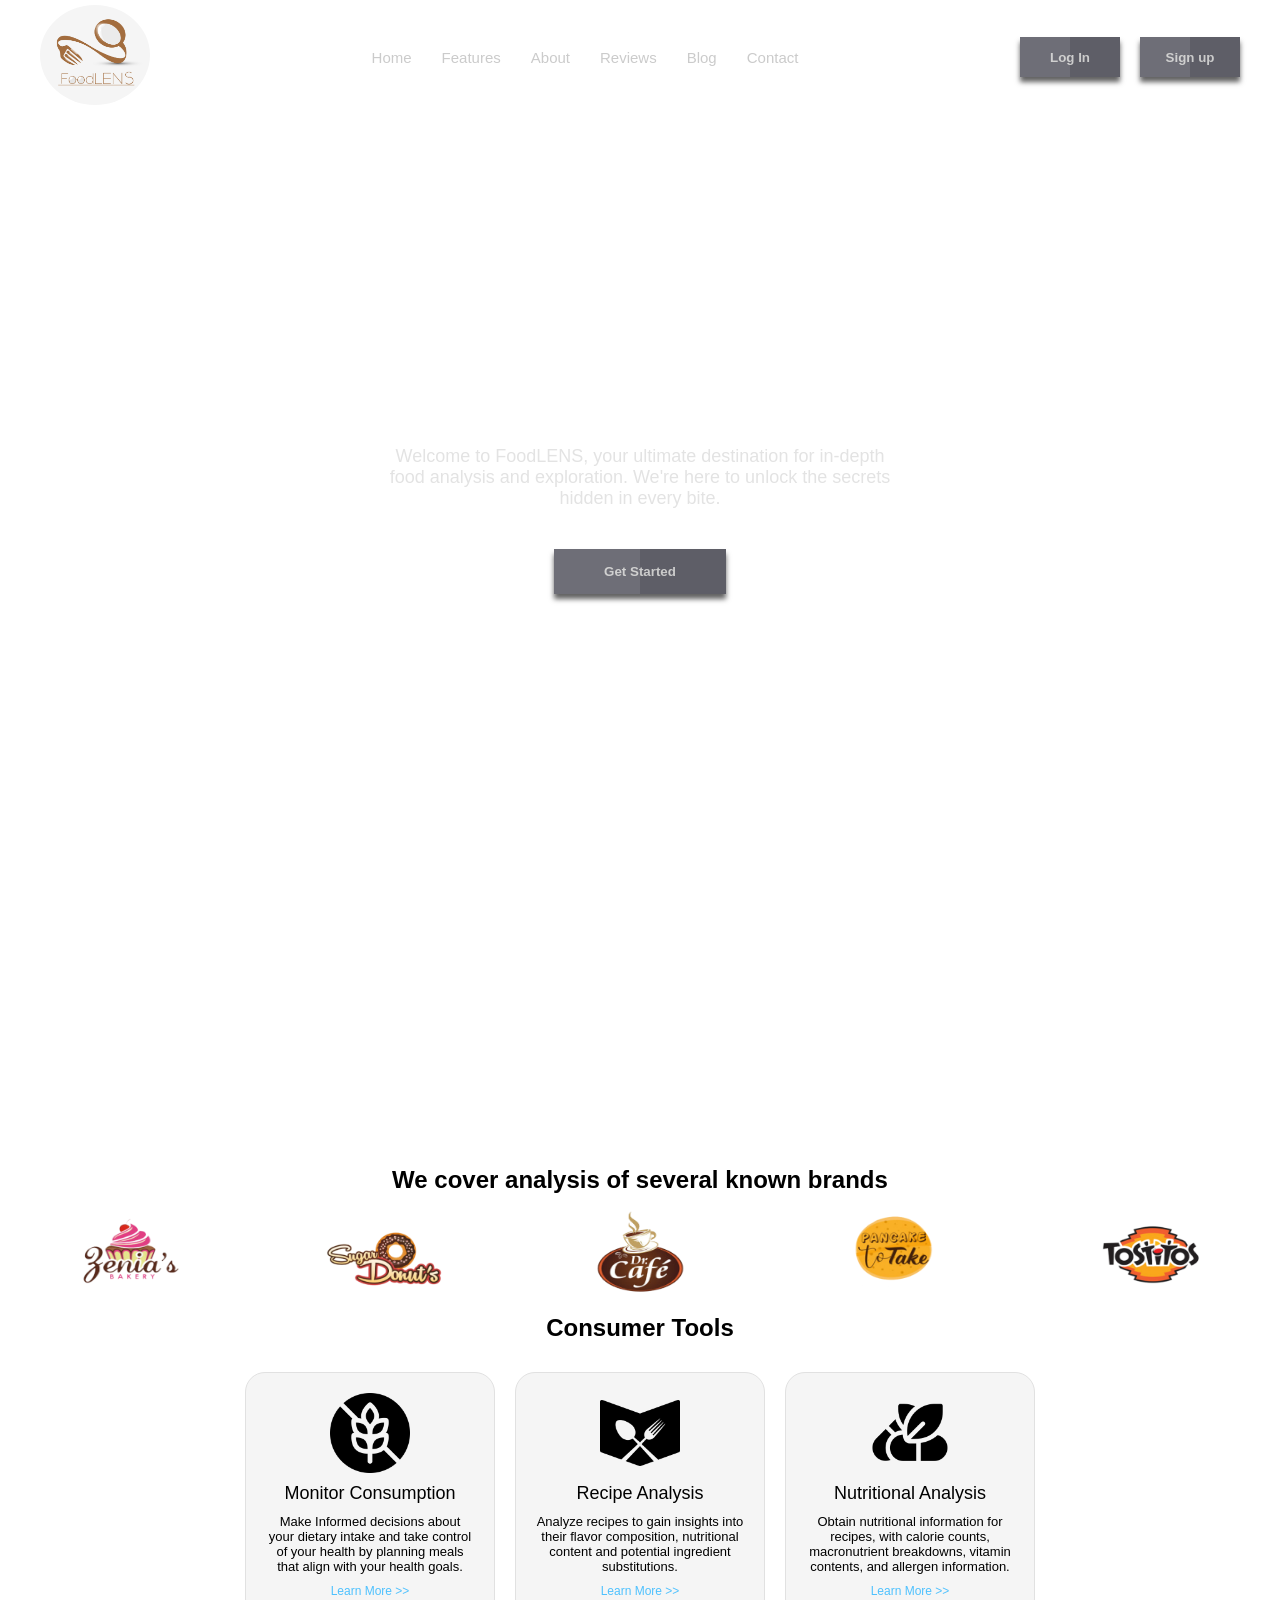
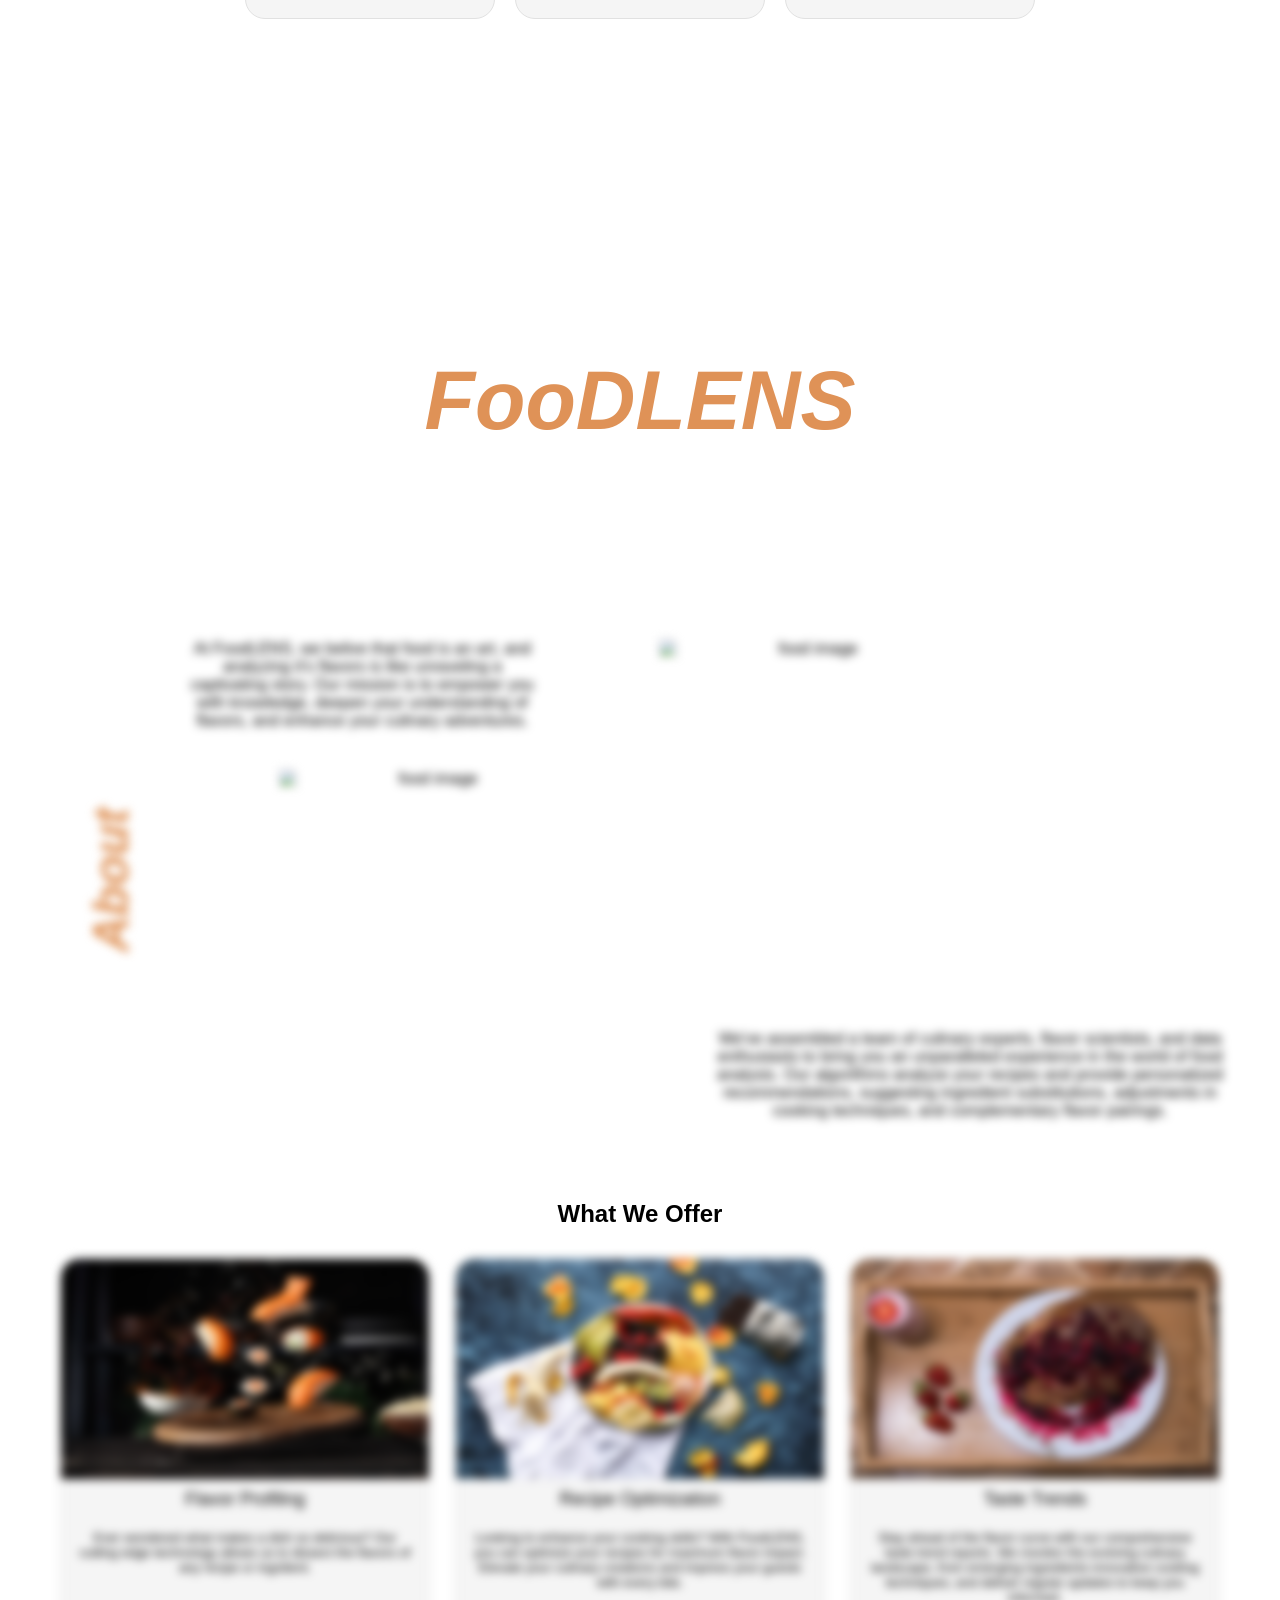
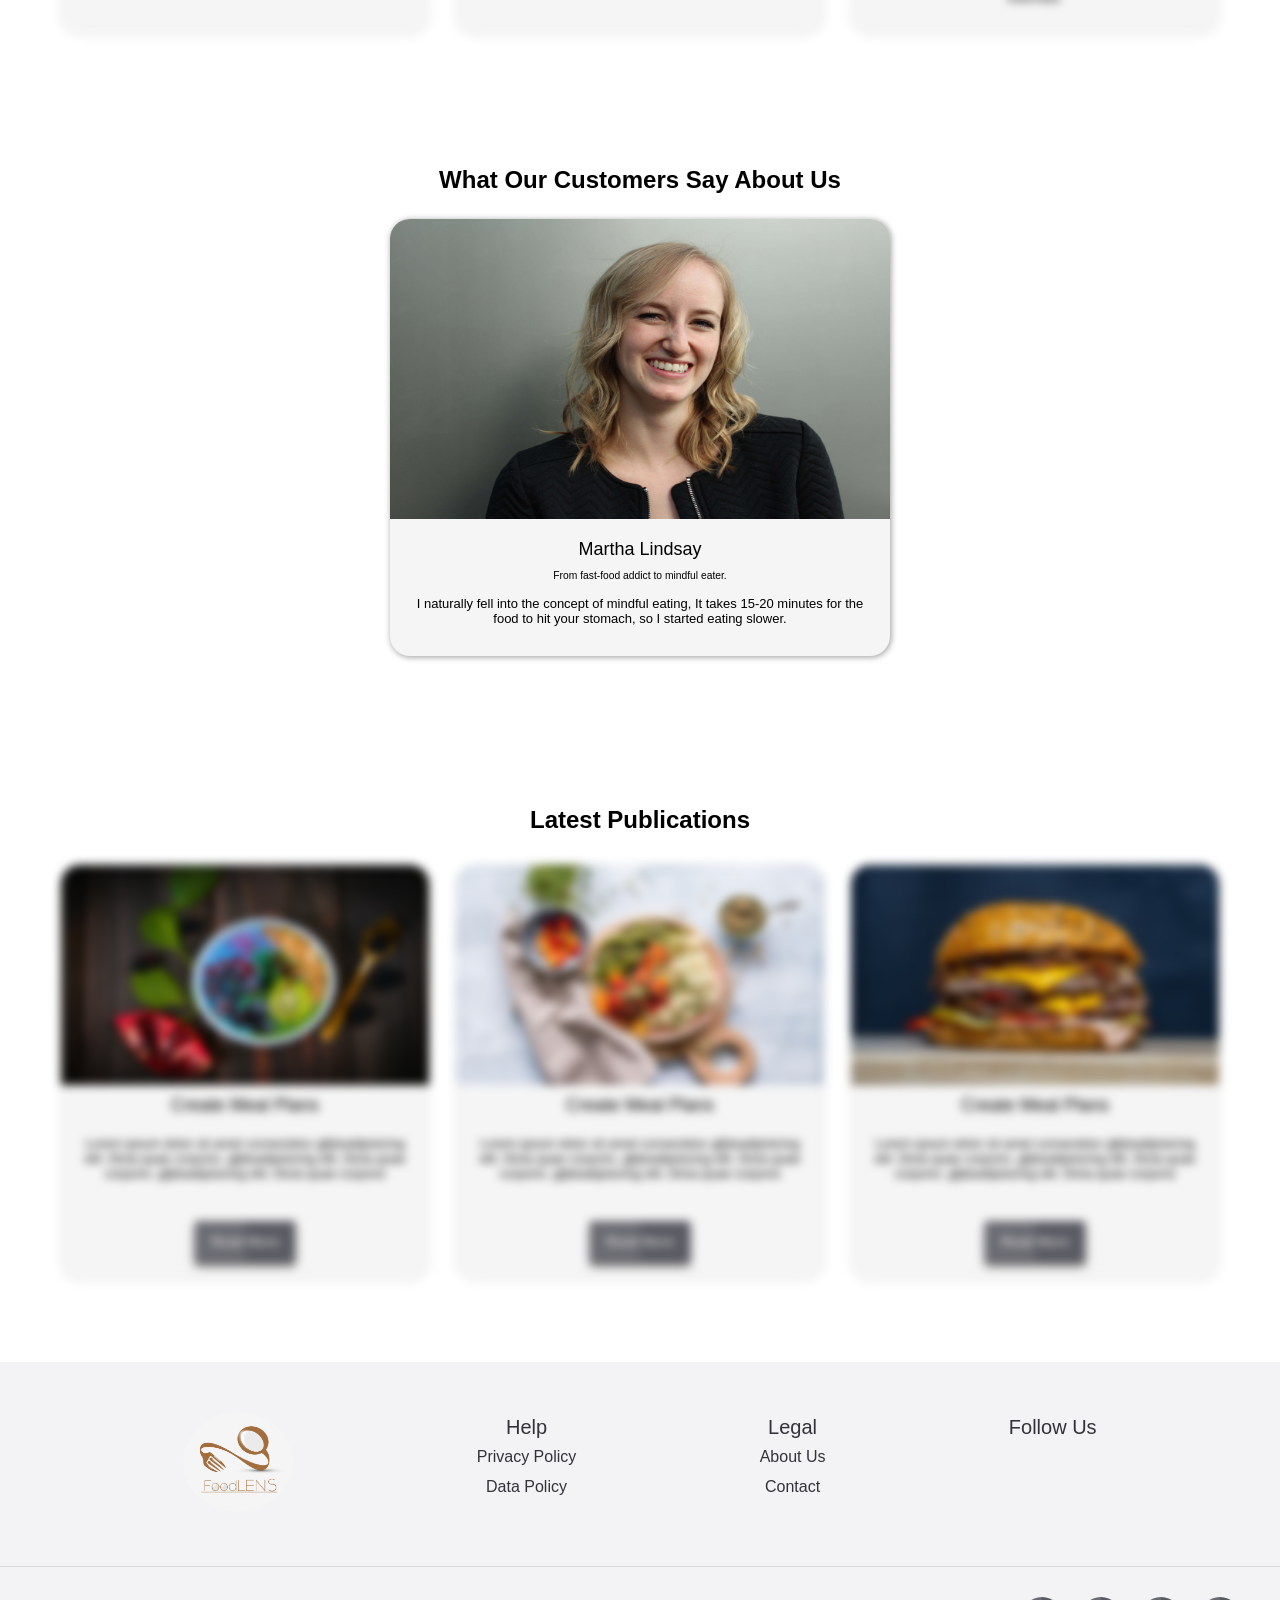
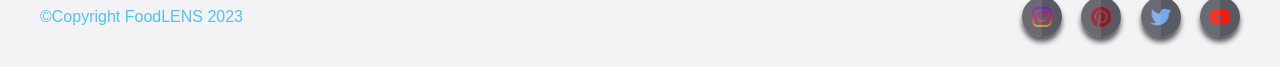
==== Desktop/Coding-[Frontend]/Projects/Websites/FoodLENS/index.html @ e2b7b2ca "added a few animations and redid the button design" ====
<!DOCTYPE html>
<html lang="en">
<head>
    <meta charset="UTF-8">
    <meta name="viewport" content="width=device-width, initial-scale=1.0">
    <!--
    ==================== stylesheet  ====================
        -->
    <link rel="stylesheet" href="css/style.css">
    <title>FoodLENS-Landing-page</title>
</head>
<body>
    <!--
    ==================== Header & Nav  ====================
        -->
    <header>
        <nav>
            <a href="#"><img class="header_logo" src="Images/logo/Logo.png" alt="Foodlens logo"></a>
            <ul>
                <li class="hide-for-mobile"><a href="#">Home</a></li>
                <li class="hide-for-mobile"><a href="#features">Features</a></li>
                <li class="hide-for-mobile"><a href="#about">About</a></li>
                <li class="hide-for-mobile"><a href="#reviews">Reviews</a></li>
                <li class="hide-for-mobile"><a href="#blog">Blog</a></li>
                <li class="hide-for-mobile"><a href="#contact">Contact</a></li>
            </ul>
            <div class="btns">
                <a class="hide-for-mobile" href="login.html"><button>Log In</button></a>
                <a class="hide-for-mobile" href="signup.html"><button>Sign up</button></a>
            </div>
            <!--
            ==================== Mobile menu Icon  ====================
              -->
            <div id="menu" href="" class="hide-for-desktop menu-icon">
                <span></span><span></span><span></span>
            </div>
            <!--
            ==================== Mobile menu Links  ====================
              -->
            <div class="mobile-menu hide-for-desktop">
                <ul class="lnk">
                    <li class="hide-for-desktop lnk"><a href="#">Home</a></li><!--
                --><li class="hide-for-desktop lnk"><a href="#features">Features</a></li> <!--
                --><li class="hide-for-desktop lnk"><a href="#about">About</a></li> <!--
                --><li class="hide-for-desktop lnk"><a href="#reviews">Reviews</a></li><!--
                --><li class="hide-for-desktop lnk"><a href="#blog">Blog</a></li><!--
                --><li class="hide-for-desktop lnk"><a href="#contact">Contact</a></li>
                </ul>
            </div>
        </nav>
    </header>
    <!--
    ==================== Intro Image & Text  ====================
      -->
    <section class="hero">
        <div class="screen">
            <h1>Discover, Analyze, <br>and Savor the world of Food!</h1>
            <p>Welcome to FoodLENS, your ultimate destination for in-depth<br>
                    food analysis and exploration. We're here to unlock the secrets <br>
                    hidden in every bite.
            </p>
            <a href="login.html"><button class="bttn">
                <span></span><span></span><span></span><span></span>
                Get Started</button></a>
        </div>
    </section>
    <!--
    ==================== Website Features  ====================
      -->
    <section id="features" class="trust">
        <h3>We cover analysis of several known brands</h3>
        <div class="group">
            <div class="brands">
                <div class="set1">
                    <img src="Images/brands/b1.png" alt="brand logo">
                    <img src="Images/brands/b2.png" alt="brand logo">
                    <img src="Images/brands/b3.png" alt="brand logo">
                    <img src="Images/brands/b4.png" alt="brand logo">
                    <img src="Images/brands/b5.png" alt="brand logo">
                </div>
                <div class="set2">
                    <img src="Images/brands/b1.png" alt="brand logo">
                    <img src="Images/brands/b2.png" alt="brand logo">
                    <img src="Images/brands/b3.png" alt="brand logo">
                    <img src="Images/brands/b4.png" alt="brand logo">
                    <img src="Images/brands/b5.png" alt="brand logo">
                </div>
            </div>
        </div>
        <div class="tools">
            <h3 class="c.tool">Consumer Tools</h3>
            <div class="cards">
                <div class="card">
                    <img src="Images/logo/gluten-free.png" alt="icon">
                    <h5>Monitor Consumption</h5>
                    <p>Make Informed decisions about your dietary intake and take control of your health
                        by planning meals that align with your health goals.
                    </p>
                    <a href="login.html">Learn More >></a>
                </div>
                <div class="card">
                    <img src="Images/logo/restaurant-menu.png" alt="icon">
                    <h5>Recipe Analysis</h5>
                    <p>Analyze recipes to gain insights into their flavor composition, nutritional content
                        and potential ingredient substitutions.
                    </p>
                    <a href="login.html">Learn More >></a>
                </div>
                <div class="card">
                    <img src="Images/logo/supplement.png" alt="icon">
                    <h5>Nutritional Analysis</h5>
                    <p>Obtain nutritional information for recipes, with calorie counts, macronutrient
                        breakdowns, vitamin contents, and allergen information.
                    </p>
                    <a href="login.html">Learn More >></a>
                </div>
            </div>
        </div>
    </section>
    <!--
    ==================== About Website  ====================
      -->
    <section id="about" class="main">
        <div class="topH2">
            <h2>
                <span>F</span><!--
            --><span>o</span><!--
            --><span>o</span><!--
            --><span>D</span><!--
            --><span>L</span><!--
            --><span>E</span><!--
            --><span>N</span><!--
            --><span>S</span>
            </h2>
        </div>
        <div class="about">
            <h2 class="hidden to_left">About</h2>
            <div class="first-box">
                <p class=" hidden to_left" >At FoodLENS, we belive that food is an art,
                    and analyzing it's flavors is like unraveling a captivating story. Our mission
                    is to empower you with knowledge, deepen your understanding of flavors,
                    and enhance your culinary adventures.
                </p>
                <img class="hidden to_left" src="images/backgrounds/about-1.jpg" alt="food image">
            </div>
            <div class="second-box">
                <img class=" hidden to_right" src="images/backgrounds/about-2.jpg" alt="food image">
                <p class=" hidden to_right">We've assembled a team of culinary experts,
                    flavor scientists, and data enthusiasts to bring you an unparalleled
                    experience in the world of food analysis. Our algorithms analyze your
                    recipes and provide personalized recommendations, suggesting ingredient
                    substitutions, adjustments in cooking techniques, and complementary
                    flavor pairings.
                </p>
            </div>
        </div>
        <div class="new-section">
            <h3>What We Offer</h3>
            <div class="about-cards">
                <div class="about-card hidden a to_left">
                    <img src="Images/backgrounds/flavor-bg.jpg" alt="food image">
                    <h5>Flavor Profiling</h5>
                    <p>Ever wondered what makes a dish so delicious? Our cutting edge
                        technology allows us to dissect the flavors of any recipe or ingrdient.
                    </p>
                </div>
                <div class="about-card hidden">
                    <img src="Images/backgrounds/recipe-bg.jpg" alt="food image">
                    <h5>Recipe Optimization</h5>
                    <p>Looking to enhance your cooking skills? With FoodLENS, you can
                        optimize your recipes for maximum flavor impact. Elevate your culinary
                        creations and impress your guests with every bite.
                    </p>
                </div>
                <div class="about-card hidden c to_right">
                    <img src="Images/backgrounds/taste-bg.jpg" alt="food image">
                    <h5>Taste Trends</h5>
                    <p>Stay ahead of the flavor curve with our comprehensive taste trend
                        reports. We monitor the evolving culinary landscape, from emerging
                        ingredients innovative cooking techniques, and deliver regular updates
                        to keep you informed.
                    </p>
                </div>
            </div>
        </div>
    </section>
    <!--
    ==================== Customer Reviews  ====================
      -->
    <section id="reviews" class="review-cards">
        <h3>What Our Customers Say About Us</h3>
        <div class="review-card">
            <img class="img" src="Images/profiles/prof-1.jpg" alt="customer image">
            <h6 class="head">Martha Lindsay</h6>
            <p class="head-info">From fast-food addict to mindful eater.</p>
            <p class="info">I naturally fell into the concept of mindful eating,
                It takes 15-20 minutes for the food to hit your stomach, so
                I started eating slower.
            </p>
        </div>
    </section>
    <!--
    ==================== Publications  ====================
      -->
    <section id="blog">
        <div class="new-section">
            <h3>Latest Publications</h3>
            <div class="about-cards hidden">
                <div class="about-card">
                    <img src="Images/backgrounds/blog1.jpg" alt="blog image">
                    <h5>Create Meal Plans</h5>
                    <p>Lorem ipsum dolor sit amet consectetur
                         gfjdsadipisicing elit. Dicta quae corporis.
                         gfjdsadipisicing elit. Dicta quae corporis.
                         gfjdsadipisicing elit. Dicta quae corporis
                    </p>
                    <a href="#"class="btn"><button>Read More</button></a>
                </div>
                <div class="about-card">
                    <img src="Images/backgrounds/blog2.jpg" alt="blog image">
                    <h5>Create Meal Plans</h5>
                    <p>Lorem ipsum dolor sit amet consectetur
                        gfjdsadipisicing elit. Dicta quae corporis.
                        gfjdsadipisicing elit. Dicta quae corporis.
                        gfjdsadipisicing elit. Dicta quae corporis
                    </p>
                    <a href="#" class="btn"><button>Read More</button></a>
                </div>
                <div class="about-card">
                    <img src="Images/backgrounds/blog3.jpg" alt="blog image">
                    <h5>Create Meal Plans</h5>
                    <p>Lorem ipsum dolor sit amet consectetur
                        gfjdsadipisicing elit. Dicta quae corporis.
                        gfjdsadipisicing elit. Dicta quae corporis.
                        gfjdsadipisicing elit. Dicta quae corporis
                    </p>
                    <a href="#"class="btn"><button>Read More</button></a>
                </div>
            </div>
        </div>
    </section>
    <!--
    ==================== Footer & Contact  ====================
      -->
    <footer id="contact">
        <div class="first-sect">
            <a href="#"><img class="footer_logo" src="Images/logo/Logo.png" alt="Foodlens logo"></a>
            <ul class="footer">
                <li><a href="#">Help</a></li>
                <li><a href="#">Privacy Policy</a></li>
                <li><a href="#">Data Policy</a></li>
            </ul>
            <ul class="footer">
                <li><a href="#">Legal</a></li>
                <li><a href="#">About Us</a></li>
                <li><a href="#">Contact</a></li>
            </ul>
            <ul class="footer">
                <li><a href="#">Follow Us</a></li>
            </ul>
        </div>
        <div class="copy_right">
            &copy;Copyright FoodLENS 2023
            <div class="links">
                <a href="#"><button id="socials"><img src="Images/logo/instagram.png" alt="instagram"></button></a>
                <a href="#"><button id="socials"><img src="Images/logo/pinterest.png" alt="pinterest"></button></a>
                <a href="#"><button id="socials"><img src="Images/logo/twitter.png" alt="twitter"></button></a>
                <a href="#"><button id="socials"><img src="Images/logo/youtube.png" alt="youtube"></button></a>
            </div>
        </div>
    </footer>
    <!--
    ==================== JavaScript File  ====================
      -->
    <script src="app/js/web-features.js"></script>
</body>
</html>
---- Desktop/Coding-[Frontend]/Projects/Websites/FoodLENS/css/style.css ----
/*=========================================
General Styles
=========================================*/
/*=========================================
General Styles
=========================================*/
/*=====================================
Mobile hide setup
=====================================*/
@media (max-width: 950px) {
  .hide-for-mobile {
    display: none;
  }
}

/*=====================================
Desktop hide setup
=====================================*/
@media (min-width: 951px) {
  .hide-for-desktop {
    display: none;
  }
}

/*=====================================
Flex setup
=====================================*/
/*=====================================
Width-height setup
=====================================*/
/*=====================================
Background Position setup
=====================================*/
* {
  font-family: "Gill Sans", sans-serif;
  scroll-behavior: smooth;
  box-sizing: border-box;
  text-decoration: none;
  text-align: center;
  list-style: none;
  padding: 0;
  margin: 0;
  border: 0;
}

/*=========================================
Color Definitions
=========================================*/
:root {
  --cta: rgb(223 146 87);
  --text: rgb(50 50 56);
  --white: rgb(255 255 255);
  --background-light-gray: rgb(243, 243, 245);
  --text-color-dark: rgb(13, 13, 37);
  --accent: rgb(78 193 254);
}

body {
  background: var(--white);
  overflow-x: hidden;
  position: relative;
}

/*=========================================
Button Styles
=========================================*/
button, .dash-hero .right .profile-submit, header .profile, .form .login-btn {
  display: inline-flex;
  align-items: center;
  justify-content: center;
  position: relative;
  color: rgb(203, 203, 203);
  font-weight: 700;
  min-width: 100px;
  min-height: 40px;
  cursor: pointer;
  background: rgba(8, 8, 22, 0.65);
  overflow: hidden;
  box-shadow: 0 5px 5px rgba(0, 0, 0, 0.62);
}
button::before, .dash-hero .right .profile-submit::before, header .profile::before, .form .login-btn::before {
  content: "";
  position: absolute;
  top: 0;
  left: 0;
  width: 50%;
  height: 100%;
  background: rgba(255, 255, 255, 0.1);
}
button::after, .dash-hero .right .profile-submit::after, header .profile::after, .form .login-btn::after {
  content: "";
  position: absolute;
  top: 0;
  left: -100%;
  width: 100%;
  height: 100%;
  background: linear-gradient(90deg, transparent, rgba(255, 255, 255, 0.4), transparent);
  transition: 0.5s;
}
button:hover::after, .dash-hero .right .profile-submit:hover::after, header .profile:hover::after, .form .login-btn:hover::after {
  left: 100%;
}
button span, .dash-hero .right .profile-submit span, header .profile span, .form .login-btn span {
  position: absolute;
  display: block;
  transition: 0.5s;
}
button span:nth-child(1), .dash-hero .right .profile-submit span:nth-child(1), header .profile span:nth-child(1), .form .login-btn span:nth-child(1) {
  top: 0;
  left: 0;
  width: 0;
  height: 1px;
  background: #fff;
}
button span:nth-child(2), .dash-hero .right .profile-submit span:nth-child(2), header .profile span:nth-child(2), .form .login-btn span:nth-child(2) {
  top: 0;
  left: 0;
  width: 1px;
  height: 0;
  background: #fff;
}
button span:nth-child(3), .dash-hero .right .profile-submit span:nth-child(3), header .profile span:nth-child(3), .form .login-btn span:nth-child(3) {
  bottom: 0;
  right: 0;
  width: 0;
  height: 1px;
  background: #fff;
}
button span:nth-child(4), .dash-hero .right .profile-submit span:nth-child(4), header .profile span:nth-child(4), .form .login-btn span:nth-child(4) {
  bottom: 0;
  right: 0;
  width: 1px;
  height: 0;
  background: #fff;
}
button:hover span:nth-child(1), .dash-hero .right .profile-submit:hover span:nth-child(1), header .profile:hover span:nth-child(1), .form .login-btn:hover span:nth-child(1) {
  width: 100%;
  transform: translateX(100%);
}
button:hover span:nth-child(2), .dash-hero .right .profile-submit:hover span:nth-child(2), header .profile:hover span:nth-child(2), .form .login-btn:hover span:nth-child(2) {
  height: 100%;
  transform: translateY(100%);
}
button:hover span:nth-child(3), .dash-hero .right .profile-submit:hover span:nth-child(3), header .profile:hover span:nth-child(3), .form .login-btn:hover span:nth-child(3) {
  width: 100%;
  transform: translateX(-100%);
}
button:hover span:nth-child(4), .dash-hero .right .profile-submit:hover span:nth-child(4), header .profile:hover span:nth-child(4), .form .login-btn:hover span:nth-child(4) {
  height: 100%;
  transform: translateY(-100%);
}
button:hover, .dash-hero .right .profile-submit:hover, header .profile:hover, .form .login-btn:hover {
  transform: scale(0.97);
  color: var(--cta);
}

/*=========================================
Mobile menu Styles
=========================================*/
.menu-icon {
  cursor: pointer;
}
.menu-icon span {
  width: 26px;
  height: 2px;
  background: var(--text-color-dark);
  transition: transform 0.4s;
  display: block;
}
.menu-icon span:not(:last-child) {
  margin-bottom: 5px;
}

/*=========================================
Menu Open Action
=========================================*/
.menu-open span:first-child {
  transform: translateY(6px) rotate(45deg);
  background-color: var(--cta);
  transform-origin: 45%;
}
.menu-open span:nth-child(2) {
  opacity: 0;
}
.menu-open span:last-child {
  transform: translateY(-6px) rotate(-45deg);
  background-color: var(--cta);
  transform-origin: 45%;
}

/*=========================================
Menu Links Action
=========================================*/
.nav-open.mobile-menu {
  transform: translateX(0);
}

/*=========================================
Mobile menu Styles
=========================================*/
.mobile-menu {
  width: 50%;
  height: 100%;
  background: rgba(0, 0, 0, 0.39);
  transform: translateX(500px);
  border-radius: 5px 0 0 5px;
  text-align: center;
  font-size: 22px;
  position: fixed;
  transition: 1s;
  z-index: 20;
  right: 0;
  top: 0;
}
.mobile-menu ul {
  display: flex;
  justify-content: center;
  width: 100%;
  height: 100%;
  flex-direction: column;
}
.mobile-menu ul li {
  padding: 20px 0;
  transition: 0.3s;
}
.mobile-menu ul li a {
  color: var(--white);
  transition: 0.3s;
}
.mobile-menu ul li:hover {
  background: rgba(0, 0, 0, 0.36);
  border-radius: 0 20px 20px 0;
}
.mobile-menu ul li:hover a {
  color: var(--cta);
}

footer .copy_right button, footer .copy_right .dash-hero .right .profile-submit, .dash-hero .right footer .copy_right .profile-submit, footer .copy_right header .profile, header footer .copy_right .profile, footer .copy_right .form .login-btn, .form footer .copy_right .login-btn {
  border-radius: 50%;
}

/*=====================================
Mobile hide setup
=====================================*/
@media (max-width: 950px) {
  .hide-for-mobile {
    display: none;
  }
}

/*=====================================
Desktop hide setup
=====================================*/
@media (min-width: 951px) {
  .hide-for-desktop {
    display: none;
  }
}

/*=====================================
Flex setup
=====================================*/
/*=====================================
Width-height setup
=====================================*/
/*=====================================
Background Position setup
=====================================*/
/*=====================================
About section header Animation
=====================================*/
@keyframes dance {
  0% {
    color: white;
    transform: translateY(0);
    margin-left: 0;
  }
  25% {
    color: var(--cta);
    transform: translateY(-15px);
    margin-left: 10px;
    text-shadow: 0 15px 5px rgb(0, 0, 0);
  }
  100% {
    color: white;
    transform: translateY(0);
  }
}
/*=====================================
Brands Carousel Animation
=====================================*/
@keyframes carousel {
  from {
    left: 0;
  }
  to {
    left: -100%;
  }
}
/*=========================================
Hero Image Slideshow Animation
=========================================*/
@keyframes slideshow {
  0% {
    background-image: url("/Images/backgrounds/hero-bg.jpg");
  }
  20% {
    background-image: url("/Images/backgrounds/hero-bg.jpg");
  }
  25% {
    background-image: url("/Images/backgrounds/hero-bg2.jpg");
  }
  45% {
    background-image: url("/Images/backgrounds/hero-bg2.jpg");
  }
  50% {
    background-image: url("/Images/backgrounds/hero-bg3.jpg");
  }
  70% {
    background-image: url("/Images/backgrounds/hero-bg3.jpg");
  }
  75% {
    background-image: url("/Images/backgrounds/hero-bg4.jpg");
  }
  95% {
    background-image: url("/Images/backgrounds/hero-bg4.jpg");
  }
  100% {
    background-image: url("/Images/backgrounds/hero-bg.jpg");
  }
}
@keyframes slideshow2 {
  0% {
    background-image: url("/Images/backgrounds/bgA.jpg");
  }
  5% {
    background-image: url("/Images/backgrounds/bgB.jpg");
  }
  20% {
    background-image: url("/Images/backgrounds/bgB.jpg");
  }
  25% {
    background-image: url("/Images/backgrounds/bgC.jpg");
  }
  40% {
    background-image: url("/Images/backgrounds/bgC.jpg");
  }
  45% {
    background-image: url("/Images/backgrounds/bgD.jpg");
  }
  60% {
    background-image: url("/Images/backgrounds/bgD.jpg");
  }
  65% {
    background-image: url("/Images/backgrounds/bgE.jpg");
  }
  80% {
    background-image: url("/Images/backgrounds/bgE.jpg");
  }
  85% {
    background-image: url("/Images/backgrounds/bgA.jpg");
  }
  100% {
    background-image: url("/Images/backgrounds/bgA.jpg");
  }
}
@keyframes animateScreen {
  100% {
    filter: hue-rotate(360deg);
  }
}
/*=========================================
Slide-in Animation Styles
=========================================*/
.hidden {
  transition: all 1s;
  filter: blur(5px);
  opacity: 0;
}

.to_left {
  transform: translateX(-100%);
}

.to_right {
  transform: translateX(100%);
}

.appear {
  transform: translateX(0);
  filter: blur(0);
  opacity: 1;
}

/*=========================================
Global Styles
=========================================*/
header {
  background: url("/Images/backgrounds/header-bg.png");
  background-size: cover;
  background-position: center;
  background-repeat: no-repeat;
  box-shadow: 1px 1px 6px rgb(153, 153, 153);
  width: 100vw;
  height: auto;
  position: fixed;
  z-index: 5;
}
header nav {
  display: flex;
  align-items: center;
  justify-content: space-between;
  width: 100%;
  height: 12.7vh;
  padding: 1.25rem 2.5rem;
}
header nav .header_logo {
  width: 110px;
  height: 100px;
  border-radius: 50%;
}
header nav ul {
  display: flex;
}
header nav ul li:not(:last-child) {
  margin-right: 30px;
}
header nav ul li {
  position: relative;
}
header nav ul li a {
  display: flex;
  justify-content: center;
  color: rgb(203, 203, 203);
  font-size: 15px;
  transition: 0.3s;
}
header nav ul li a::before {
  content: "";
  width: 6px;
  height: 6px;
  background: var(--cta);
  transition: opacity 0.3s;
  border-radius: 50%;
  position: absolute;
  display: block;
  bottom: -80%;
  opacity: 0;
}
header nav ul li a:hover::before {
  opacity: 1;
}
header nav ul li a:hover {
  color: var(--cta);
}
header nav .btns {
  display: flex;
  gap: 20px;
}

/*
=========================================
Mobile and Tab setup
=========================================
*/
@media (max-width: 950px) {
  header {
    width: 100vw;
    height: auto;
  }
  header nav {
    width: 100%;
    height: 10vh;
    padding: 10px 20px;
  }
  header nav .header_logo {
    width: 60px;
    height: 60px;
    margin-top: 10px;
  }
}
/*=========================================
Hero Setup
=========================================*/
.screen {
  display: flex;
  justify-content: center;
  flex-direction: column;
  position: relative;
  height: 100vh;
}
.screen::before {
  content: "";
  position: absolute;
  top: 0;
  left: 0;
  right: 0;
  bottom: 0;
  filter: brightness(0.7);
  animation: slideshow 30s ease-in forwards infinite;
  background-size: cover;
  background-position: center;
  background-repeat: no-repeat;
}
.screen h1 {
  padding-bottom: 20px;
  color: var(--white);
  position: relative;
  font-size: 52px;
}
.screen p {
  color: rgb(227, 227, 227);
  padding-bottom: 40px;
  position: relative;
  font-size: 18px;
}
.screen .bttn {
  padding: 15px 50px;
}

/*
=========================================
Mobile and Tab setup
=========================================
*/
@media (max-width: 550px) {
  .hero .screen h1 {
    font-size: 24px;
    margin: 0 10px;
  }
  .hero .screen p {
    font-size: 14px;
    margin: 0 10px;
  }
  .hero .screen .bttn {
    padding: 7px 40px;
  }
}
/*==========================================
Footer Setup
==========================================*/
footer {
  background-color: var(--background-light-gray);
  position: relative;
}
footer .first-sect {
  display: flex;
  justify-content: space-evenly;
  border-bottom: 0.1px solid rgb(219, 219, 219);
  padding: 50px 0;
}
footer .first-sect .footer_logo {
  width: 110px;
  height: 100px;
  border-radius: 50%;
}
footer .first-sect .footer li:nth-child(1) {
  font-size: 20px;
}
footer .first-sect .footer li a {
  line-height: 30px;
  color: var(--text);
  transition: 0.4s;
}
footer .first-sect .footer li a:hover {
  color: var(--cta);
}
footer .copy_right {
  display: flex;
  align-items: center;
  justify-content: space-between;
  padding: 30px 40px;
  color: var(--accent);
}
footer .copy_right .links a:not(:last-child) {
  padding: 0 15px 0 0;
}
footer .copy_right .links #socials {
  min-width: 40px;
}
footer .copy_right .links img {
  width: 20px;
  height: 20px;
  transition: 0.2s;
}
footer .copy_right .links img:hover {
  transform: scale(0.9);
  opacity: 0.6;
}

/*
=========================================
Mobile and Tab setup
=========================================
*/
@media (max-width: 950px) {
  footer .first-sect {
    display: block;
  }
  footer .copy_right {
    display: block;
  }
  footer .copy_right .links {
    margin-top: 30px;
  }
}
/*=========================================
Landing page Styles
=========================================*/
/*=========================================
Brands Setup
=========================================*/
.trust {
  background: url("/Images/backgrounds/features-bg.png");
  background-size: contain;
  background-position: center;
  background-repeat: repeat;
  display: flex;
  align-items: center;
  justify-content: center;
  width: 100%;
  height: 100vh;
  padding: 15vh 0 20px;
  flex-direction: column;
  overflow-x: hidden;
  gap: 10px;
}
.trust h3 {
  font-weight: 700;
  font-size: 24px;
}
.trust .group {
  width: 100%;
  height: 100px;
  position: relative;
}
.trust .brands {
  animation: carousel 20s linear infinite;
  position: absolute;
  transition: 0.3s;
  width: 200%;
  display: flex;
}
.trust .brands:hover {
  animation-play-state: paused;
}
.trust .brands .set1, .trust .brands .set2 {
  display: flex;
  align-items: center;
  justify-content: space-around;
  width: 50%;
}
.trust .brands img {
  width: 120px;
  height: 100px;
  transition: 0.3s;
}
.trust .brands img:hover {
  transform: scale(1.1);
}
.trust .tools h3 {
  padding-bottom: 30px;
}
.trust .tools .cards {
  padding-bottom: 30px;
  position: relative;
  display: flex;
  gap: 20px;
}
.trust .tools .cards .card {
  border: 1px solid rgb(225, 225, 225);
  display: flex;
  align-items: center;
  background: rgb(245, 245, 245);
  flex-direction: column;
  border-radius: 20px;
  position: relative;
  padding: 20px;
  transition: 0.3s;
  width: 250px;
  gap: 10px;
}
.trust .tools .cards .card:hover {
  box-shadow: 1px 4px 6px rgb(153, 153, 153);
  transform: scale(1.1);
}
.trust .tools .cards .card img {
  width: 80px;
  height: 80px;
}
.trust .tools .cards .card h5 {
  font-weight: 500;
  font-size: 18px;
}
.trust .tools .cards .card p {
  font-size: 13px;
}
.trust .tools .cards .card a {
  color: var(--accent);
  font-size: 12px;
  transition: 0.3s;
}
.trust .tools .cards .card a:hover {
  color: var(--cta);
}

/*=========================================
Mobile and Tab setup
=========================================*/
@media (max-width: 950px) {
  .trust {
    height: auto;
  }
  .trust .brands {
    width: 350%;
  }
  .trust .cards {
    flex-direction: column;
  }
}
/*=========================================
About Setup
=========================================*/
.main .topH2 {
  display: flex;
  align-items: center;
  justify-content: center;
  font-weight: 700;
  position: relative;
  font-style: italic;
  color: var(--cta);
  font-size: 55px;
  height: 400px;
}
.main .topH2 span {
  display: inline-block;
  animation: dance 2s infinite;
}
.main .topH2 span:nth-child(1) {
  animation-delay: 0.1s;
}
.main .topH2 span:nth-child(2) {
  animation-delay: 0.2s;
}
.main .topH2 span:nth-child(3) {
  animation-delay: 0.3s;
}
.main .topH2 span:nth-child(4) {
  animation-delay: 0.4s;
}
.main .topH2 span:nth-child(5) {
  animation-delay: 0.5s;
}
.main .topH2 span:nth-child(6) {
  animation-delay: 0.6s;
}
.main .topH2 span:nth-child(7) {
  animation-delay: 0.7s;
}
.main .topH2 span:nth-child(8) {
  animation-delay: 0.8s;
}
.main .topH2::before {
  content: "";
  position: absolute;
  top: 0;
  left: 0;
  right: 0;
  bottom: 0;
  filter: brightness(0.7);
  background-image: url("/images/backgrounds/about-bg.jpg");
  background-size: cover;
  background-position: center;
  background-repeat: no-repeat;
}
.main .about {
  background-image: url("/images/backgrounds/header-bg.png");
  background-size: contain;
  background-position: center;
  background-repeat: no-repeat;
  display: flex;
  align-items: center;
  padding: 40px 40px 80px;
  overflow-x: hidden;
}
.main .about h2 {
  transform: rotate(-90deg);
  font-weight: 700;
  font-style: italic;
  color: var(--cta);
  font-size: 50px;
  height: 60px;
}
.main .about .first-box {
  display: flex;
  align-items: end;
  flex-direction: column;
  margin-right: 40px;
  margin-bottom: 0;
  gap: 40px;
}
.main .about .first-box p {
  padding-right: 40px;
}
.main .about .second-box {
  display: flex;
  align-items: start;
  flex-direction: column;
  margin-left: 40px;
  gap: 40px;
}
.main .about .second-box p {
  padding-left: 40px;
}
.main .about .first-box img, .main .about .second-box img {
  width: 300px;
  height: 350px;
}

.new-section {
  background-image: url("/images/backgrounds/header-bg.png");
  background-size: contain;
  background-position: center;
  background-repeat: no-repeat;
  overflow-x: hidden;
  padding: 0 60px;
  text-align: start;
}
.new-section h3 {
  padding-bottom: 30px;
  color: var(--text-blac);
  font-weight: 700;
  font-size: 24px;
}
.new-section .about-cards {
  padding-bottom: 30px;
  position: relative;
  text-align: start;
  display: flex;
  gap: 25px;
}
.new-section .about-cards .about-card {
  border: 1px solid rgb(225, 225, 225);
  display: flex;
  align-items: center;
  background: rgb(245, 245, 245);
  flex-direction: column;
  border-radius: 20px;
  overflow: hidden;
  position: relative;
  transition: 0.3s;
  width: 100%;
  gap: 10px;
}
.new-section .about-cards .about-card:not(:last-child) {
  margin-bottom: 0;
}
.new-section .about-cards .about-card:hover {
  box-shadow: 1px 4px 6px rgb(153, 153, 153);
  transform: scale(1.1);
}
.new-section .about-cards .about-card img {
  width: 100%;
  height: 220px;
}
.new-section .about-cards .about-card h5 {
  font-weight: 500;
  font-size: 18px;
}
.new-section .about-cards .about-card p {
  padding: 10px 15px 30px;
  font-size: 13px;
}
.new-section .about-cards .about-card .btn {
  padding-bottom: 20px;
}

/*=========================================
Mobile and Tab setup
=========================================*/
@media (max-width: 950px) {
  .main .topH2 {
    font-size: 34px;
  }
  .main .about {
    display: block;
  }
  .main .about h2 {
    font-size: 30px;
    transform: rotate(0);
  }
  .main .about .first-box {
    margin-right: 0;
    margin-bottom: 30px;
  }
  .main .about .first-box p {
    padding-right: 0;
  }
  .main .about .second-box {
    margin-left: 0;
  }
  .main .about .second-box p {
    padding-left: 0;
  }
  .main .new-section .about-cards {
    display: block;
  }
  .main .new-section .about-cards .about-card:not(:last-child) {
    margin-bottom: 30px;
  }
}
/*=========================================
Reviews Setup
=========================================*/
.review-cards {
  width: 100%;
  height: auto;
  display: flex;
  align-items: center;
  padding: 100px 0 50px;
  flex-direction: column;
  position: relative;
}
.review-cards h3 {
  padding-bottom: 25px;
  font-weight: 700;
  font-size: 24px;
}
.review-cards .review-card {
  box-shadow: 1px 1px 6px rgb(153, 153, 153);
  display: flex;
  align-items: center;
  background: rgb(245, 245, 245);
  flex-direction: column;
  border-radius: 20px;
  overflow: hidden;
  width: 500px;
}
.review-cards .review-card img {
  width: 100%;
  height: 300px;
}
.review-cards .review-card h6 {
  padding: 20px 0 10px;
  font-weight: 500;
  font-size: 18px;
}
.review-cards .review-card .head-info {
  font-size: 10.3px;
}
.review-cards .review-card .info {
  padding: 15px 20px 30px;
  font-weight: 500;
  font-size: 13px;
}

/*
=========================================
Mobile and Tab setup
=========================================
*/
@media (max-width: 550px) {
  .review-cards h3 {
    font-size: 20px;
  }
  .review-cards .review-card {
    width: 310px;
  }
}
/*=========================================
Blog setup
=========================================*/
#blog {
  background: url("/Images/backgrounds/blog-bg.png");
  background-size: cover;
  background-position: center;
  background-repeat: repeat;
  width: 100%;
  height: auto;
  display: flex;
  align-items: center;
  padding: 100px 0 50px;
}

/*=========================================
Mobile and Tab setup
=========================================*/
@media (max-width: 950px) {
  #blog .new-section {
    padding: 0 20px;
  }
  #blog .new-section .about-cards {
    display: block;
  }
  #blog .new-section .about-cards .about-card:not(:last-child) {
    margin-bottom: 30px;
  }
}
/*=========================================
Login page Styles
=========================================*/
/*
=========================================
Login Form setup
=========================================
*/
.form {
  display: flex;
  align-items: center;
  justify-content: center;
  width: 100%;
  height: 100vh;
  flex-direction: column;
  position: relative;
}
.form h1, .form .input-box, .form input, .form label, .form a, .form p {
  position: relative;
}
.form::before {
  content: "";
  top: 0;
  left: 0;
  right: 0;
  bottom: 0;
  position: absolute;
  filter: blur(4px) brightness(0.7);
  background: url("/Images/backgrounds/login-bg.jpg");
  background-size: cover;
  background-position: center;
  background-repeat: no-repeat;
}
.form .h1A {
  padding-bottom: 60px;
}
.form h1 {
  color: var(--white);
  font-weight: 300;
  font-size: 52px;
}
.form .spec1 {
  margin-bottom: 45px;
}
.form .input-box {
  border-bottom: 2px solid var(--white);
  border-radius: 20px;
  width: 400px;
}
.form .input-box label {
  transform: translateY(-50%);
  pointer-events: none;
  color: var(--white);
  position: absolute;
  font-size: 1em;
  transition: 0.3s;
  left: 20px;
  top: 50%;
}
.form .input-box input {
  width: 100%;
  height: 45px;
  background: transparent;
  padding: 0 20px 0 20px;
  color: var(--white);
  font-size: 1.2em;
  text-align: start;
  outline: none;
}
.form .input-box input:focus ~ label, .form .input-box input:valid ~ label {
  top: -7px;
}
.form .remember-forgot {
  display: flex;
  justify-content: space-between;
  margin: -25px 20px 25px;
  color: var(--white);
  font-size: 0.9em;
}
.form .remember-forgot label input {
  margin-right: 5px;
}
.form .remember-forgot a {
  color: var(--white);
  transition: 0.3s;
}
.form .remember-forgot a:hover {
  text-decoration: underline;
  color: var(--cta);
}
.form button, .form .dash-hero .right .profile-submit, .dash-hero .right .form .profile-submit, .form header .profile, header .form .profile, .form .login-btn {
  min-width: 100%;
}
.form .register-link {
  margin: 25px 0 10px;
  color: var(--white);
  font-size: 0.9em;
}
.form .register-link p a {
  color: var(--white);
  font-weight: 600;
  transition: 0.3s;
}
.form .register-link p a:hover {
  text-decoration: underline;
  color: var(--cta);
}

/*
=========================================
Mobile and Tab setup
=========================================
*/
@media (max-width: 950px) {
  .form .input-box {
    width: 300px;
  }
}
/*
=========================================
Signup Form setup
=========================================
*/
.form .h1B {
  padding-bottom: 30px;
}
.form .spec2 {
  margin-bottom: 35px;
}

/*=========================================
Home page Styles
=========================================*/
header .profile {
  border-radius: 50%;
  min-height: 35px;
  min-width: 35px;
}
header .profile img {
  width: 26px;
  height: 26px;
}

#home {
  display: flex;
  align-items: center;
  justify-content: center;
  width: 100%;
  height: 100vh;
  position: relative;
}
#home::before {
  content: "";
  position: absolute;
  top: 0;
  left: 0;
  right: 0;
  bottom: 0;
  filter: brightness(0.7);
  animation: slideshow2 30s ease-in forwards infinite;
  background-size: cover;
  background-position: center;
  background-repeat: no-repeat;
}
#home .search-form {
  position: relative;
}
#home .search-form input {
  box-shadow: 3px 8px 8px rgb(0, 0, 0);
  background-color: rgba(0, 0, 84, 0.43);
  width: 550px;
  height: 50px;
  padding: 4px 20px 0 60px;
  border-radius: 30px;
  text-align: start;
  color: var(--cta);
  font-size: 18px;
  cursor: pointer;
  transition: 0.3s;
  outline: none;
}
#home .search-form input::placeholder {
  color: rgb(158, 158, 158);
}
#home .search-form input:hover {
  background-color: rgba(5, 5, 51, 0.678);
}
#home .search-form img {
  width: 40px;
  height: 45px;
  transform: translateY(-50%);
  filter: brightness(1.4);
  position: absolute;
  left: 15px;
  top: 50%;
}

/*
=========================================
Mobile and Tab setup
=========================================
*/
@media (max-width: 950px) {
  header .profile {
    display: none;
  }
  #home .search-form input {
    width: 350px;
  }
}
#categories {
  display: flex;
  align-items: center;
  justify-content: center;
  width: 100%;
  height: 100vh;
  flex-direction: column;
  position: relative;
}
#categories h3 {
  margin: 40px 0 20px;
  font-weight: 700;
  color: var(--text);
  font-size: 22px;
}
#categories .boxes {
  grid-template-columns: repeat(3, 1fr);
  display: grid;
  gap: 20px;
}
#categories .boxes span {
  background-size: cover;
  background-position: center;
  background-repeat: no-repeat;
  display: flex;
  align-items: center;
  justify-content: center;
  width: 300px;
  height: 200px;
  position: relative;
  cursor: pointer;
}
#categories .boxes span h6 {
  position: relative;
  color: var(--cta);
  font-size: 22px;
}
#categories .boxes span::before {
  content: "";
  top: 0;
  left: 0;
  right: 0;
  bottom: 0;
  position: absolute;
  filter: brightness(0.6);
  background-size: cover;
  background-position: center;
  background-repeat: no-repeat;
}
#categories .boxes span:first-child::before {
  background-image: url("/Images/backgrounds/cat-all.jpg");
}
#categories .boxes span:nth-child(2)::before {
  background-image: url("/Images/backgrounds/cat-starch.jpg");
}
#categories .boxes span:nth-child(3)::before {
  background-image: url("/Images/backgrounds/cat-meat.jpg");
}
#categories .boxes span:nth-child(4)::before {
  background-image: url("/Images/backgrounds/cat-pastries.jpg");
}
#categories .boxes span:last-child::before {
  background-image: url("/Images/backgrounds/cat-fruits.jpg");
}

/*
=========================================
Mobile and Tab setup
=========================================
*/
@media (max-width: 950px) {
  #categories {
    padding-top: 7vh;
    height: auto;
  }
  #categories .boxes {
    grid-template-columns: repeat(2, 1fr);
  }
}
@media (max-width: 950px) and (max-width: 550px) {
  #categories .boxes span {
    width: 160px;
    height: 100px;
  }
}
#favorites {
  display: flex;
  align-items: center;
  justify-content: center;
  width: 100%;
  height: 100vh;
  flex-direction: column;
}
#favorites h3 {
  margin-bottom: 20px;
  font-weight: 700;
  color: var(--text);
  font-size: 22px;
}
#favorites .favs {
  overscroll-behavior-inline: contain;
  grid-auto-columns: 36%;
  grid-auto-flow: column;
  overflow-x: auto;
  padding: 30px;
  display: grid;
  gap: 30px;
}
#favorites .favs .fav {
  display: flex;
  align-items: start;
  justify-content: center;
  background-color: rgba(50, 50, 56, 0.25);
  flex-direction: column;
  border-radius: 10px;
  overflow: hidden;
}
#favorites .favs .fav #fav1 {
  width: 100%;
  height: 250px;
  transition: 0.3s;
}
#favorites .favs .fav #fav1:hover {
  transform: scale(1.05);
}
#favorites .favs .fav h4 {
  margin: 20px 0 0 10px;
}
#favorites .favs .fav .ratings {
  display: flex;
  align-items: center;
  justify-content: center;
  margin: 10px 0 20px 10px;
  gap: 3px;
}
#favorites .favs .fav .ratings img {
  width: 10px;
  height: 10px;
}
#favorites .favs .fav .ratings p {
  margin-left: 30px;
  font-size: 12.5px;
  color: var(--text);
}

.snaps-inline {
  scroll-snap-type: inline mandatory;
  scroll-padding-inline: 30px;
}

.snaps-inline > * {
  scroll-snap-align: start;
}

/*
=========================================
Mobile and Tab setup
=========================================
*/
@media (max-width: 950px) {
  #favorites {
    padding: 13vh 0;
    height: auto;
  }
  #favorites .favs {
    grid-auto-columns: 86%;
  }
}
/*=========================================
Profile page Styles
=========================================*/
/*=========================================
Dashboard Setup
=========================================*/
#head {
  border-radius: 0 40px 40px 0;
  width: 200px;
}

.dash-hero {
  background: linear-gradient(to right, rgb(240, 240, 240), rgb(143, 141, 141), rgb(215, 213, 213));
  width: 100%;
  height: 100vh;
  grid-template-columns: 0.6fr 1.1fr 1.2fr;
  color: var(--text);
  padding: 30px;
  display: grid;
  gap: 30px;
}
.dash-hero .left, .dash-hero .right, .dash-hero .middle {
  flex-direction: column;
}
.dash-hero .left {
  display: flex;
  align-items: center;
  justify-content: center;
}
.dash-hero .left .dash-pic {
  width: 150px;
  height: 150px;
  border-radius: 50% 30% 0 50%;
}
.dash-hero .left h2 {
  background: rgba(128, 128, 128, 0.07);
  color: rgb(223, 146, 87);
  margin-bottom: 30px;
  border-radius: 10px;
  font-weight: 300;
  font-size: 34px;
  padding: 10px;
}
.dash-hero .left .bars {
  flex-direction: column;
  display: flex;
  width: 60%;
  gap: 30px;
}
.dash-hero .left .bars button, .dash-hero .left .bars .right .profile-submit, .dash-hero .right .left .bars .profile-submit, .dash-hero .left .bars .form .login-btn, .form .dash-hero .left .bars .login-btn, .dash-hero .left .bars header .profile, header .dash-hero .left .bars .profile {
  min-width: 100%;
  transition: 0.3s;
}
.dash-hero .left .bars button.Active, .dash-hero .left .bars .right .Active.profile-submit, .dash-hero .right .left .bars .Active.profile-submit, .dash-hero .left .bars .form .Active.login-btn, .form .dash-hero .left .bars .Active.login-btn, .dash-hero .left .bars header .Active.profile, header .dash-hero .left .bars .Active.profile {
  background: rgba(0, 0, 84, 0.43);
  transform: scale(1.2);
  color: var(--white);
}
.dash-hero .left .bars button.Active:hover, .dash-hero .left .bars .right .Active.profile-submit:hover, .dash-hero .right .left .bars .Active.profile-submit:hover, .dash-hero .left .bars .form .Active.login-btn:hover, .form .dash-hero .left .bars .Active.login-btn:hover, .dash-hero .left .bars header .Active.profile:hover, header .dash-hero .left .bars .Active.profile:hover {
  box-shadow: 2px 3px 8px rgb(100, 99, 99);
  background: rgba(0, 0, 84, 0.43);
  transform: scale(1.2);
  color: var(--white);
}
.dash-hero .middle {
  display: flex;
  align-items: center;
  justify-content: center;
}
.dash-hero .middle img {
  box-shadow: -20px 20px 8px rgb(118, 117, 117);
  width: 100%;
  height: 70vh;
  border-radius: 50% 30% 0 50%;
}
.dash-hero .right {
  display: flex;
  align-items: center;
  justify-content: center;
}
.dash-hero .right .profile-details {
  display: flex;
  align-items: start;
  justify-content: center;
  flex-direction: column;
  margin-top: 60px;
  position: relative;
  transition: 1s;
  width: 100%;
}
.dash-hero .right .profile-details h3 {
  font-size: 24px;
}
.dash-hero .right .profile-details h5 {
  margin: 10px 0 6px;
  font-size: 18px;
}
.dash-hero .right .profile-details .mail {
  color: rgba(0, 0, 84, 0.43);
  font-size: 13px;
}
.dash-hero .right .profile-details p {
  text-align: start;
}
.dash-hero .right .profile-details table {
  border-collapse: collapse;
  margin-top: 10px;
}
.dash-hero .right .profile-details table th {
  border: 1px solid #dbdbdb;
  padding: 8px 20px;
}
.dash-hero .right .profile-details table td {
  border-bottom: 1px solid #dbdbdb;
  padding: 5px 15px;
  text-align: start;
}
.dash-hero .right .profile-details table #percen {
  text-align: center;
}
.dash-hero .right .profile-edit {
  background: linear-gradient(45deg, rgb(75, 75, 126), rgb(247, 172, 114));
  flex-direction: column;
  border-radius: 0 20px;
  position: absolute;
  padding: 20px;
  transition: 1s;
  display: flex;
  gap: 20px;
}
.dash-hero .right .profile-edit .personal-info, .dash-hero .right .profile-edit .diet-comp, .dash-hero .right .profile-edit .tolerance, .dash-hero .right .profile-edit .meal-info {
  flex-direction: column;
  display: flex;
}
.dash-hero .right .profile-edit .personal-info, .dash-hero .right .profile-edit .tolerance {
  gap: 20px;
}
.dash-hero .right .profile-edit .diet-comp {
  gap: 10px;
}
.dash-hero .right .profile-edit .meal-info {
  gap: 40px;
}
.dash-hero .right .profile-edit .input-box {
  position: relative;
  width: 350px;
}
.dash-hero .right .profile-edit .input-box label {
  transform: translateY(-50%);
  color: rgb(211, 211, 211);
  pointer-events: none;
  position: absolute;
  font-size: 12px;
  transition: 0.3s;
  left: 10px;
  top: -8px;
}
.dash-hero .right .profile-edit .input-box input {
  width: 100%;
  height: 30px;
  border: 1px solid rgb(223, 218, 218);
  color: rgb(211, 211, 211);
  background: transparent;
  padding: 0 20px 0 20px;
  border-radius: 5px;
  text-align: start;
  font-size: 15px;
  outline: none;
}
.dash-hero .right .profile-edit .input-box input::placeholder {
  color: rgb(202, 201, 201);
  font-size: 12px;
}
.dash-hero .right .profile-edit .input-box #percents-label {
  transform: translateY(-50%);
  top: 50%;
}
.dash-hero .right .profile-edit .input-box .percents {
  text-align: center;
  width: 30px;
  padding: 0;
}
.dash-hero .right .profile-submit {
  width: 100%;
}

@media (max-width: 950px) {
  .dash-hero {
    grid-template-columns: 0.7fr 1.3fr;
  }
  .dash-hero .middle {
    display: none;
  }
  #head {
    width: 100%;
    border-radius: 0;
  }
}
@media (max-width: 950px) and (max-width: 550px) {
  .dash-hero {
    display: flex;
    align-items: start;
    padding: 10vh 20px 30px;
    flex-direction: column;
  }
  .dash-hero .left {
    flex-direction: row;
  }
  .dash-hero .left h2 {
    margin-bottom: 0;
    font-size: 34px;
  }
  .dash-hero .left .dash-pic {
    width: 100px;
    height: 100px;
  }
  .dash-hero .left .bars {
    display: none;
  }
  .dash-hero .right {
    justify-content: start;
    width: 100%;
  }
  .dash-hero .right .profile-details {
    margin-top: 0;
  }
  .dash-hero .right .profile-edit {
    width: 100%;
    height: 100vh;
    align-items: center;
    border-radius: 0;
    top: 10vh;
  }
  .dash-hero .right .profile-submit {
    min-width: 300px;
  }
  footer .copy_right {
    padding: 30px 10px;
  }
}
.invisible {
  filter: blur(50px);
  transform: translateX(200%);
}

.visible {
  transform: translateX(0);
}

/*=========================================
Profile page Styles
=========================================*/
header nav .search-form {
  position: relative;
}
header nav .search-form input {
  background-color: rgb(225, 225, 225);
  width: 350px;
  height: 35px;
  padding: 0 10px 0 35px;
  border-radius: 30px;
  box-shadow: none;
  color: var(--text);
  text-align: start;
  font-size: 16px;
  cursor: pointer;
  transition: 0.3s;
  outline: none;
}
header nav .search-form input::placeholder {
  color: rgb(158, 158, 158);
  font-size: 14px;
}
header nav .search-form input:hover {
  background: rgb(204, 204, 204);
}
header nav .search-form img {
  width: 23px;
  height: 22px;
  transform: translateY(-50%);
  filter: brightness(1.4);
  position: absolute;
  left: 10px;
  top: 50%;
}

.result {
  background: url("/Images/backgrounds/features-bg.png");
  background-size: contain;
  background-position: top;
  background-repeat: repeat;
  width: 100%;
  height: auto;
  grid-template-columns: repeat(2, 1fr);
  padding: 15vh 30px 40px;
  color: var(--text);
  display: grid;
  gap: 30px;
}
.result img {
  width: 100%;
  height: 300px;
}
.result .food-details {
  display: flex;
  align-items: start;
  flex-direction: column;
  padding: 0 30px;
  gap: 10px;
}
.result .food-details p {
  text-align: start;
}
.result .food-details .foodInfo {
  width: 100%;
}
.result .food-details .foodInfo table {
  border-collapse: collapse;
  margin-top: 10px;
  width: 100%;
}
.result .food-details .foodInfo table td {
  border: 1px solid #dbdbdb;
  padding: 8px 20px;
  text-align: start;
}
.result .food-details .foodInfo table .last {
  text-align: center;
}
.result .nutrition-facts .cal {
  font-weight: 700;
  font-size: 18px;
  padding: 10px;
}
.result .nutrition-facts table {
  border-collapse: collapse;
  margin-top: 10px;
  width: 100%;
}
.result .nutrition-facts table th, .result .nutrition-facts table td {
  border: 1px solid #dbdbdb;
  padding: 8px 20px;
  text-align: start;
}
.result .nutrition-facts table .last {
  text-align: center;
}
.result .ingredients-info {
  display: flex;
  align-items: start;
  justify-content:  space-between;
  flex-direction: column;
  text-align: start;
  gap: 10px;
}
.result .ingredients-info h3 {
  text-align: start;
}
.result .ingredients-info p {
  border: 1px solid #dbdbdb;
  padding: 10px;
}

.video-tutorial {
  display: flex;
  align-items: center;
  flex-direction: column;
  padding: 30px 0;
}
.video-tutorial h3 {
  padding-bottom: 30px;
}
.video-tutorial .video {
  width: 800px;
  height: 350px;
  position: relative;
  transition: 0.3s;
}
.video-tutorial .video:hover {
  filter: brightness(0.7);
}
.video-tutorial h4 {
  padding: 10px 0;
}

.more {
  overscroll-behavior-inline: contain;
  grid-auto-columns: 36%;
  grid-auto-flow: column;
  overflow-x: auto;
  padding: 30px;
  display: grid;
  gap: 30px;
}
.more .more-card {
  background: rgba(128, 128, 128, 0.1019607843);
  border-radius: 10px;
  overflow: hidden;
}
.more .more-card img {
  width: 100%;
  height: 250px;
}
.more .more-card h5 {
  text-align: start;
  font-size: 18px;
  padding: 5px;
}
.more .more-card p {
  padding: 0 0 10px 5px;
  text-align: start;
  font-size: 15px;
}

.snaps-inline {
  scroll-snap-type: inline mandatory;
  scroll-padding-inline: 30px;
}

.snaps-inline > * {
  scroll-snap-align: start;
}

/*=========================================
Profile page Styles
=========================================*/
.search-result {
  display: flex;
  align-items: center;
  width: 100%;
  height: 100vh;
  padding: 18vh 40px 40px;
  flex-direction: column;
}
.search-result h3 {
  margin-bottom: 15px;
}
.search-result .results {
  grid-template-columns: repeat(4, 1fr);
  width: 100%;
  display: grid;
  gap: 20px;
}
.search-result .results .result-card {
  background-color: rgba(149, 149, 151, 0.25);
  width: 100%;
  height: auto;
  transition: 0.3s;
  border-radius: 5px;
  overflow: hidden;
}
.search-result .results .result-card:hover {
  box-shadow: 3px 4px 8px rgb(179, 176, 176);
  transform: scale(1.05);
}
.search-result .results .result-card:hover img {
  filter: brightness(0.5);
}
.search-result .results .result-card img {
  width: 100%;
  height: 120px;
}
.search-result .results .result-card h5 {
  padding: 10px 15px 0;
  text-align: start;
  font-size: 15px;
}
.search-result .results .result-card p {
  padding: 10px 15px 10px;
  text-align: start;
  font-size: 12px;
} /*=========================================
Categories page Styles
=========================================*/
header {
  box-shadow: none;
}

.categories {
  position: relative;
  height: auto;
}
.categories .buttons {
  position: fixed;
  border-bottom: 1px solid rgba(189, 188, 188, 0.32);
  display: grid;
  grid-template-columns: repeat(5, 1fr);
  align-items: center;
  width: 100%;
  background: white;
  padding: 15vh 30px 10px;
  z-index: 3;
}
.categories .buttons .small {
  color: var(--text);
  color: rgb(134, 134, 135);
  transition: 0.3s;
  font-size: 18px;
}
.categories .buttons .small:hover {
  color: var(--cta);
  font-weight: 700;
  font-size: 24px;
}
.categories .group {
  display: grid;
  grid-template-columns: repeat(4, 1fr);
  padding: 25vh 30px 50px;
  gap: 20px;
}
.categories .group .pod {
  background: white;
  width: 100%;
  height: 150px;
  position: relative;
  transition: 0.3s;
}
.categories .group .pod:hover {
  box-shadow: 3px 4px 6px #817e7e;
  transform: scale(1.03);
}
.categories .group .pod img {
  width: 100%;
  height: 100%;
}
.categories .group .pod h5, .categories .group .pod p {
  position: absolute;
  text-align: start;
  padding: 3px 10px 3px;
  background: var(--white);
  border-radius: 0 10px 0 0;
}
.categories .group .pod h5 {
  bottom: 15px;
  font-size: 14px;
}
.categories .group .pod p {
  bottom: 0;
  font-size: 10px;
}

.big {
  color: var(--cta);
  font-weight: 700;
  font-size: 24px;
}
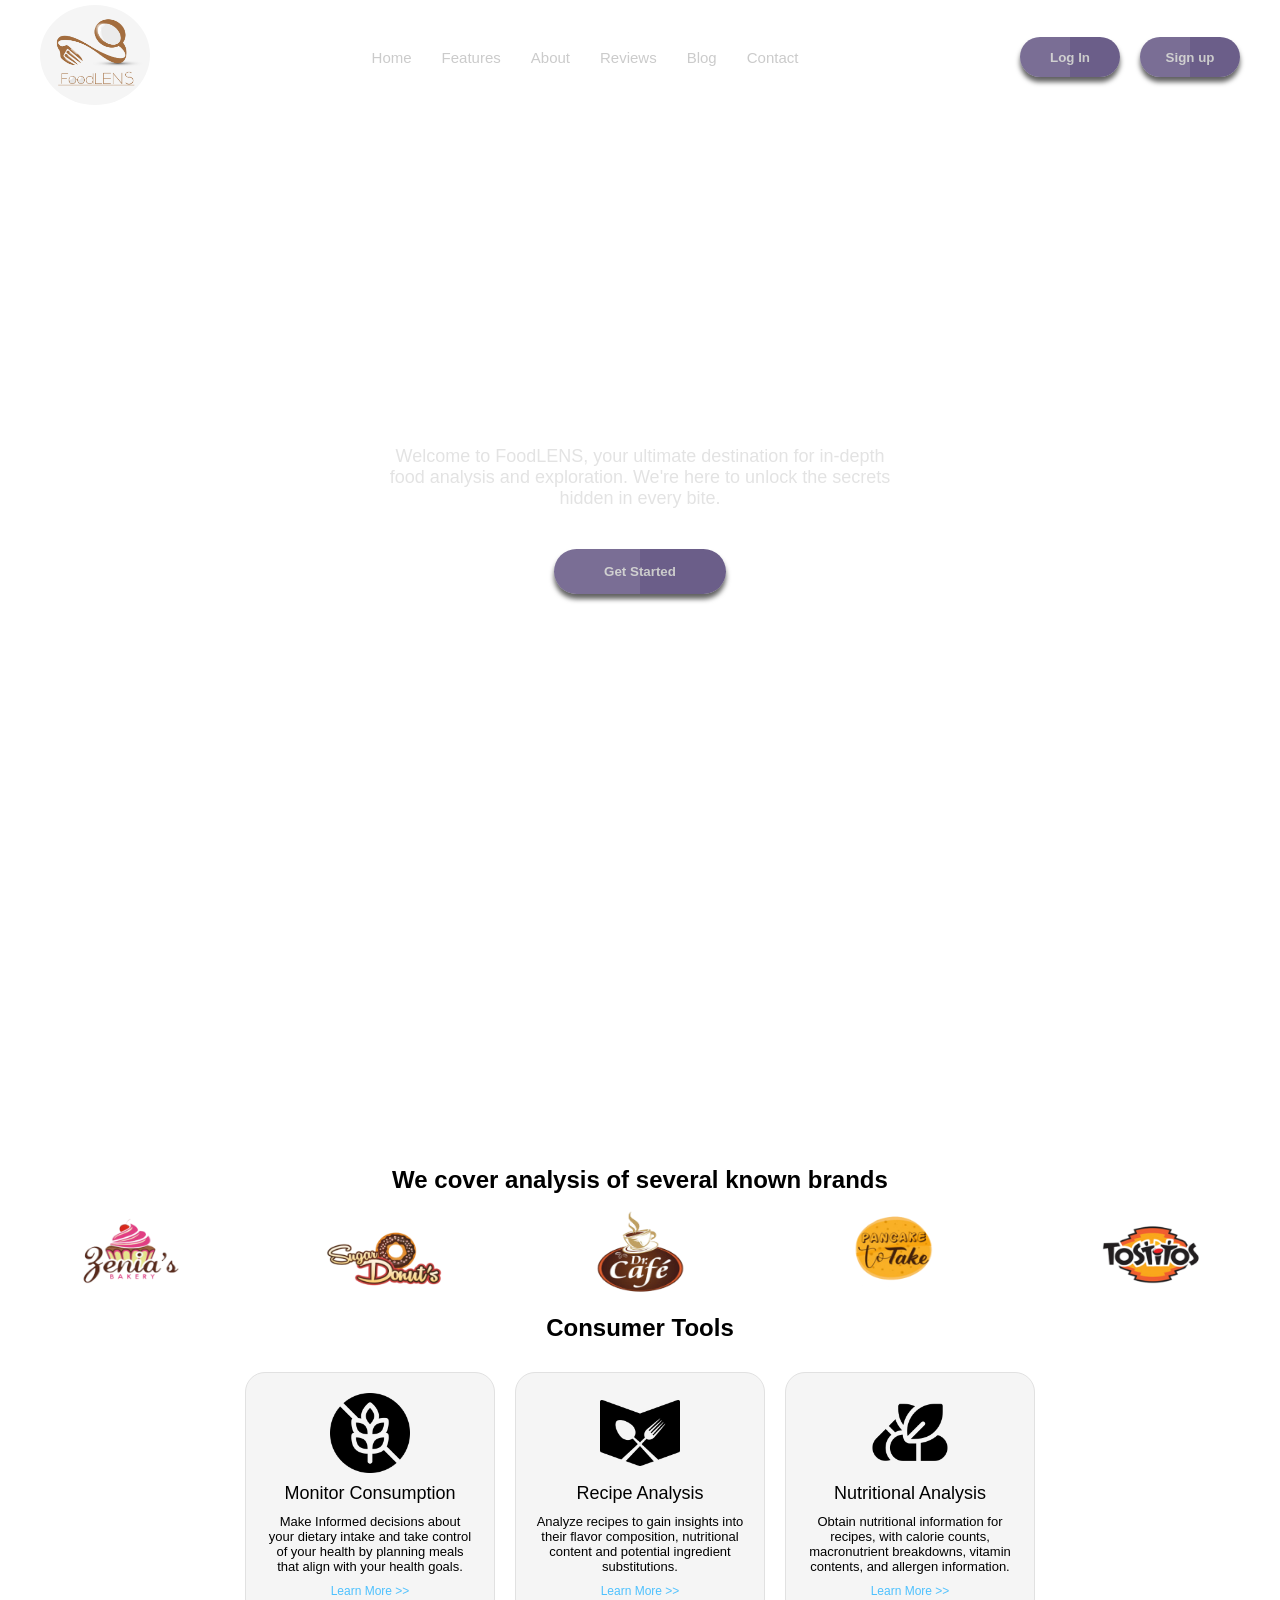
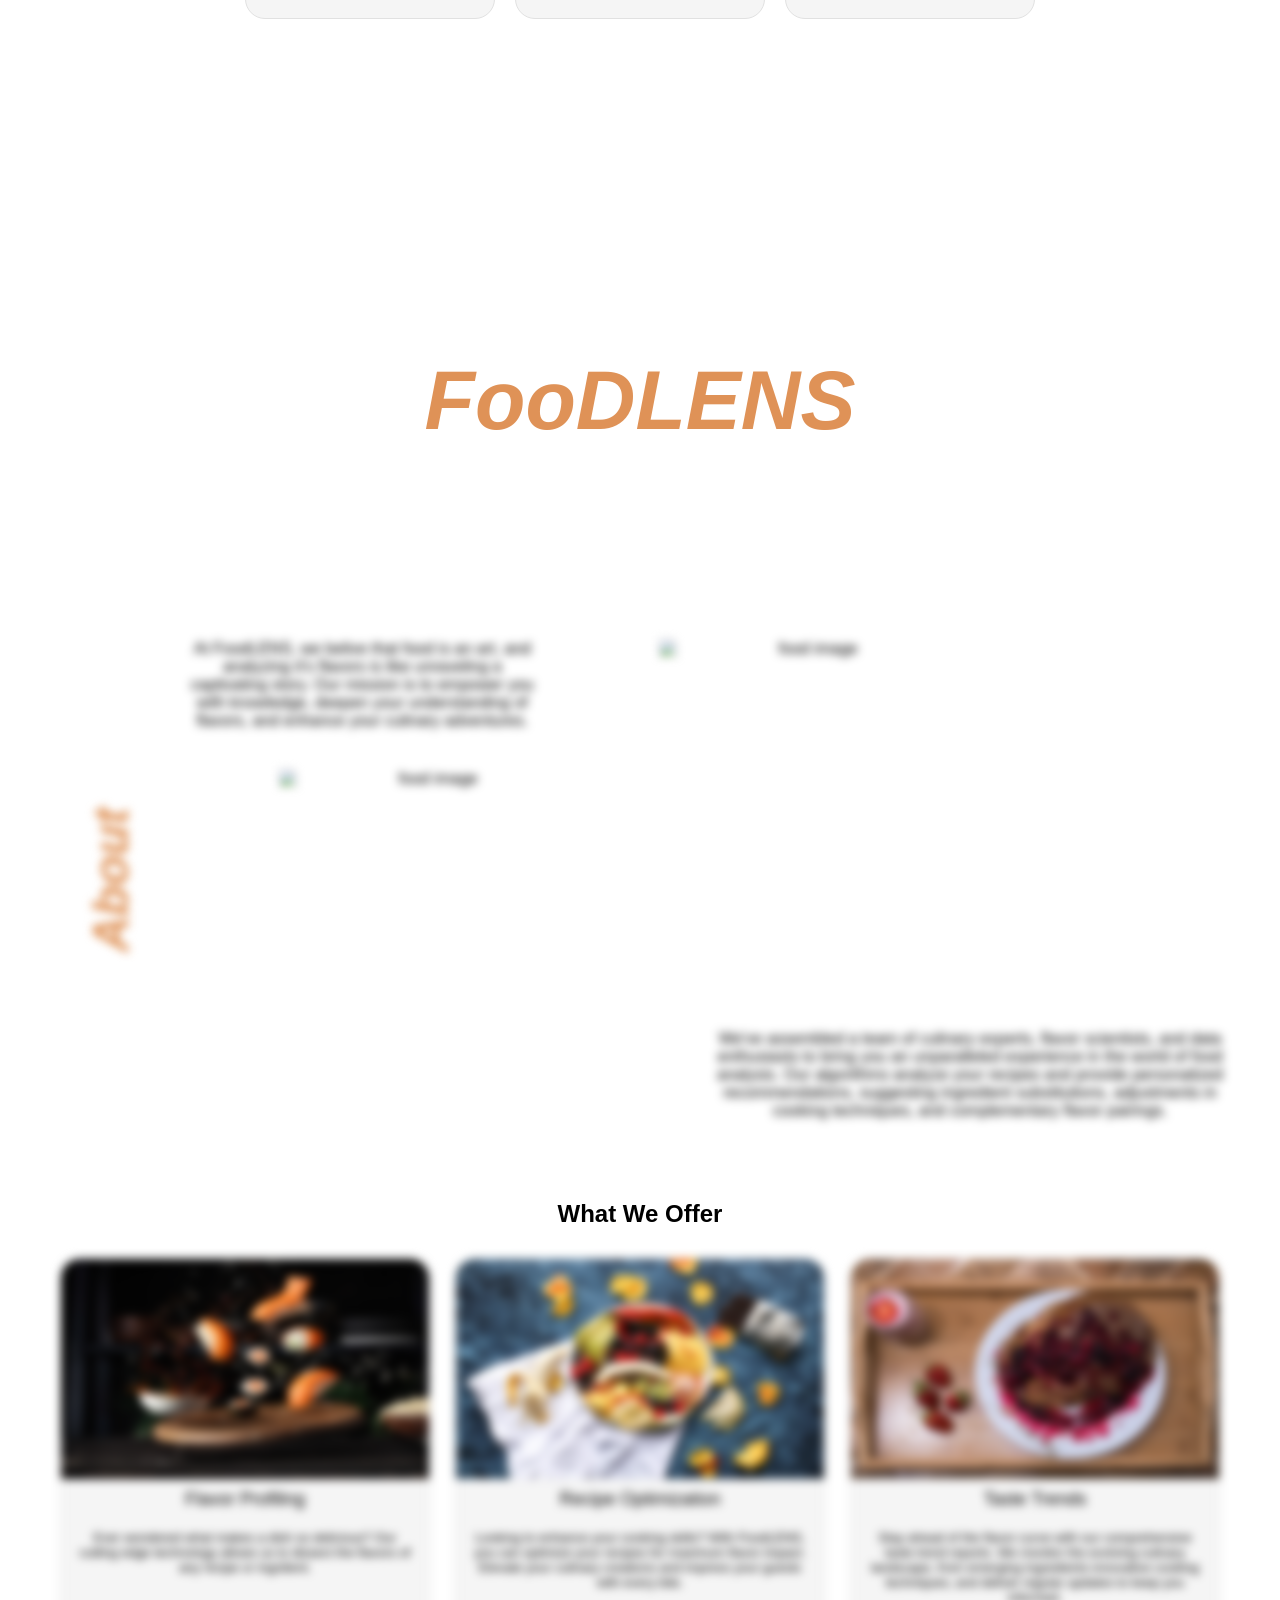
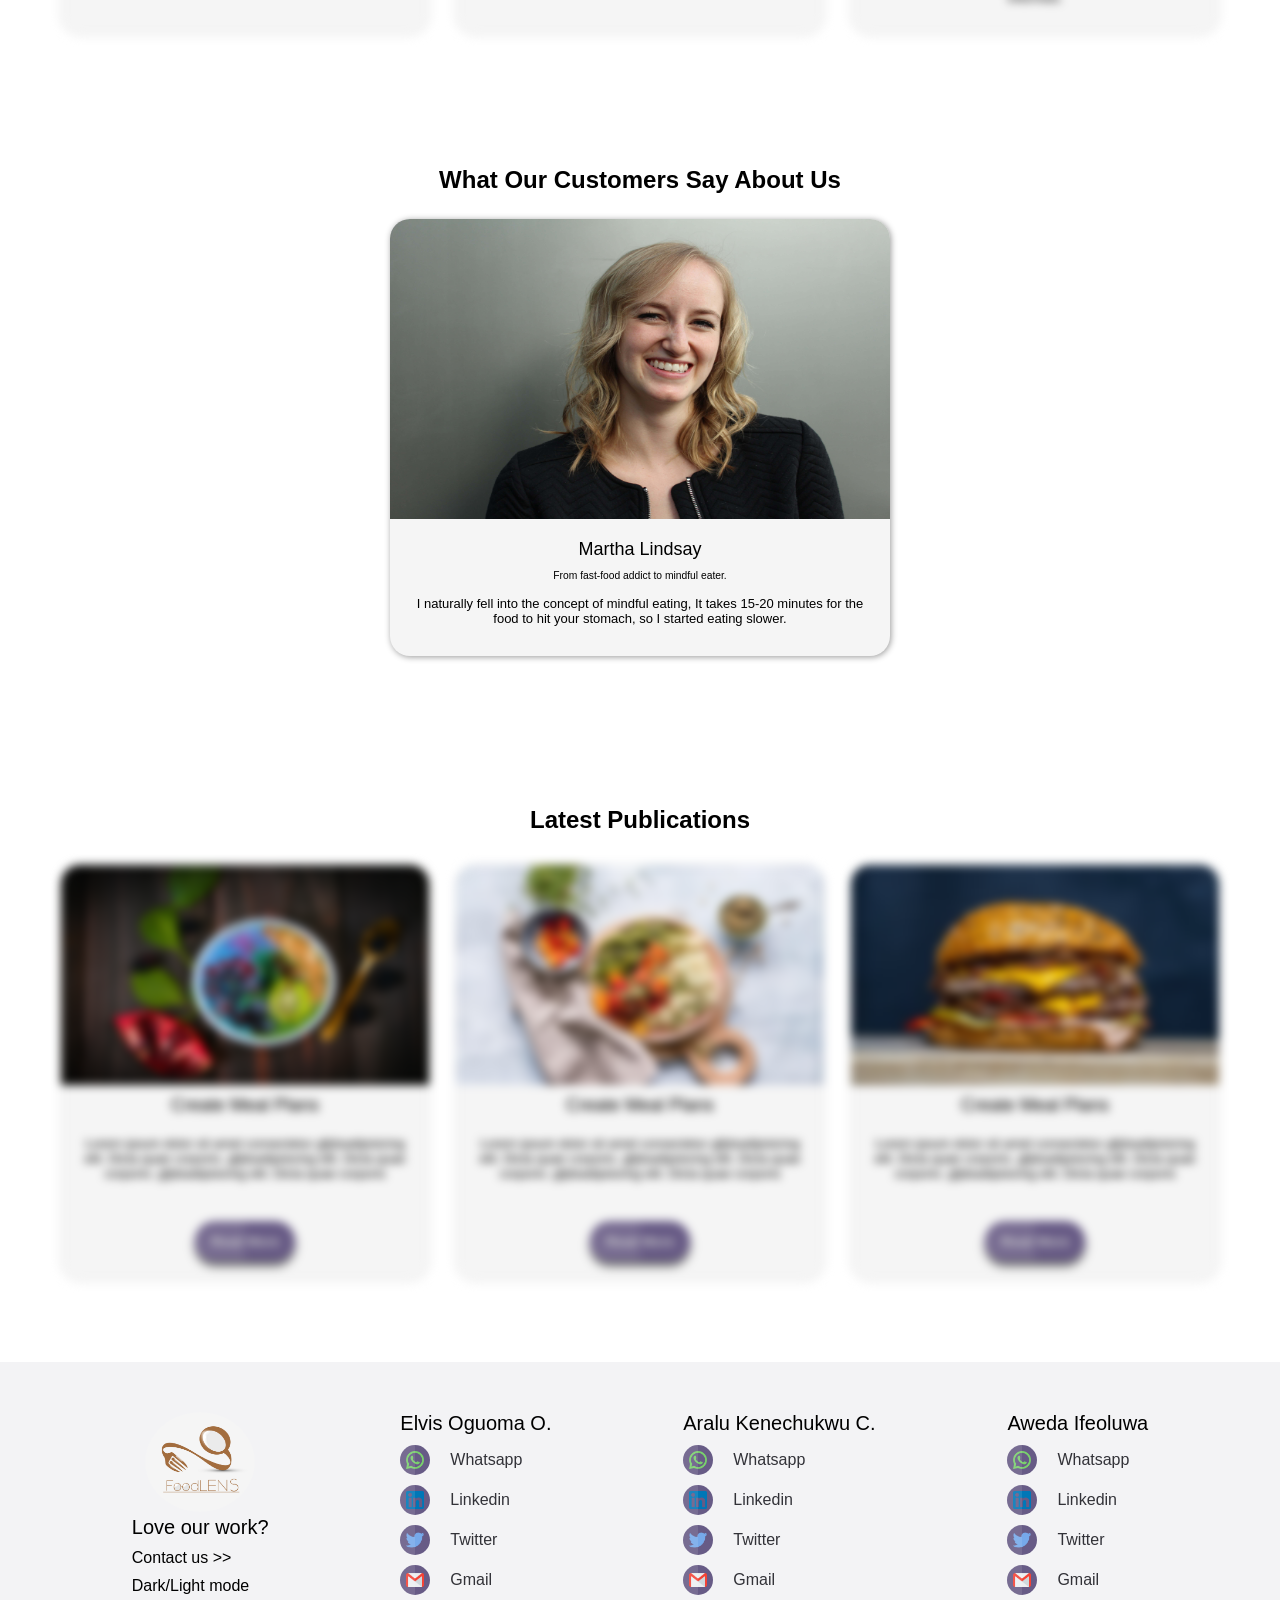
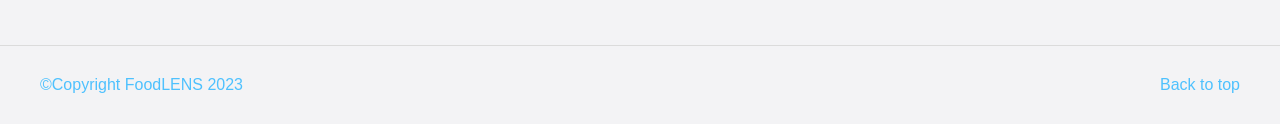
==== commit 9c071af2: "new inclusions" ====
--- a/Desktop/Coding-[Frontend]/Projects/Websites/FoodLENS/index.html
+++ b/Desktop/Coding-[Frontend]/Projects/Websites/FoodLENS/index.html
@@ -17,12 +17,12 @@
         <nav>
             <a href="#"><img class="header_logo" src="Images/logo/Logo.png" alt="Foodlens logo"></a>
             <ul>
-                <li class="hide-for-mobile"><a href="#">Home</a></li>
-                <li class="hide-for-mobile"><a href="#features">Features</a></li>
-                <li class="hide-for-mobile"><a href="#about">About</a></li>
-                <li class="hide-for-mobile"><a href="#reviews">Reviews</a></li>
-                <li class="hide-for-mobile"><a href="#blog">Blog</a></li>
-                <li class="hide-for-mobile"><a href="#contact">Contact</a></li>
+                <li class="hide-for-mobile"><a class="link1" href="#">Home</a></li>
+                <li class="hide-for-mobile"><a class="link2" href="#features">Features</a></li>
+                <li class="hide-for-mobile"><a class="link3" href="#about">About</a></li>
+                <li class="hide-for-mobile"><a class="link4" href="#reviews">Reviews</a></li>
+                <li class="hide-for-mobile"><a class="link5" href="#blog">Blog</a></li>
+                <li class="hide-for-mobile"><a class="link6" href="#contact">Contact</a></li>
             </ul>
             <div class="btns">
                 <a class="hide-for-mobile" href="login.html"><button>Log In</button></a>
@@ -242,36 +242,72 @@
     <!--
     ==================== Footer & Contact  ====================
       -->
-    <footer id="contact">
+      <footer id="contact">
         <div class="first-sect">
-            <a href="#"><img class="footer_logo" src="Images/logo/Logo.png" alt="Foodlens logo"></a>
+            <div class="logo-box">
+                <a href="#"><img class="footer_logo" src="Images/logo/Logo.png" alt="Foodlens logo"></a>
+                <ul class="footer mode">
+                    <li>Love our work?</li>
+                    <li>Contact us >></li>
+                    <li id="toggle-mode">Dark/Light mode</li>
+                </ul>
+            </div>
             <ul class="footer">
-                <li><a href="#">Help</a></li>
-                <li><a href="#">Privacy Policy</a></li>
-                <li><a href="#">Data Policy</a></li>
+                <li>Elvis Oguoma O.</li>
+                <li><a href="#"><button id="socials">
+                    <img src="Images/logo/whatsapp.png" alt="whatsapp">
+                </button>Whatsapp</a></li>
+                <li><a href="#"><button id="socials">
+                    <img src="Images/logo/linkedin.png" alt="linkedin">
+                </button>Linkedin</a></li>
+                <li><a href="#"><button id="socials">
+                    <img src="Images/logo/twitter.png" alt="twitter">
+                </button>Twitter</a></li>
+                <li><a href="elvisrozy52@gmail.com"><button id="socials">
+                    <img src="Images/logo/gmail.png" alt="gmail">
+                </button>Gmail</a></li>
             </ul>
             <ul class="footer">
-                <li><a href="#">Legal</a></li>
-                <li><a href="#">About Us</a></li>
-                <li><a href="#">Contact</a></li>
+                <li>Aralu Kenechukwu C.</li>
+                <li><a href="#"><button id="socials">
+                    <img src="Images/logo/whatsapp.png" alt="whatsapp">
+                </button>Whatsapp</a></li>
+                <li><a href="#"><button id="socials">
+                    <img src="Images/logo/linkedin.png" alt="linkedin">
+                </button>Linkedin</a></li>
+                <li><a href="#"><button id="socials">
+                    <img src="Images/logo/twitter.png" alt="twitter">
+                </button>Twitter</a></li>
+                <li><a href="junioraralu@gmail.com"><button id="socials">
+                    <img src="Images/logo/gmail.png" alt="gmail">
+                </button>Gmail</a></li>
             </ul>
             <ul class="footer">
-                <li><a href="#">Follow Us</a></li>
+                <li>Aweda Ifeoluwa</li>
+                <li><a href="#"><button id="socials">
+                    <img src="Images/logo/whatsapp.png" alt="whatsapp">
+                </button>Whatsapp</a></li>
+                <li><a href="#"><button id="socials">
+                    <img src="Images/logo/linkedin.png" alt="linkedin">
+                </button>Linkedin</a></li>
+                <li><a href="#"><button id="socials">
+                    <img src="Images/logo/twitter.png" alt="twitter">
+                </button>Twitter</a></li>
+                <li><a href="ifeI1939@gmail.com"><button id="socials">
+                    <img src="Images/logo/gmail.png" alt="gmail">
+                </button>Gmail</a></li>
             </ul>
         </div>
         <div class="copy_right">
             &copy;Copyright FoodLENS 2023
-            <div class="links">
-                <a href="#"><button id="socials"><img src="Images/logo/instagram.png" alt="instagram"></button></a>
-                <a href="#"><button id="socials"><img src="Images/logo/pinterest.png" alt="pinterest"></button></a>
-                <a href="#"><button id="socials"><img src="Images/logo/twitter.png" alt="twitter"></button></a>
-                <a href="#"><button id="socials"><img src="Images/logo/youtube.png" alt="youtube"></button></a>
-            </div>
+            <a href="#">Back to top</a>
         </div>
     </footer>
     <!--
     ==================== JavaScript File  ====================
       -->
-    <script src="app/js/web-features.js"></script>
+    <script src="app/js/index.js"></script>
+    <script src="app/js/globals.js"></script>
+    <script src="app/js/header.js"></script>
 </body>
 </html>
--- a/Desktop/Coding-[Frontend]/Projects/Websites/FoodLENS/css/style.css
+++ b/Desktop/Coding-[Frontend]/Projects/Websites/FoodLENS/css/style.css
@@ -62,21 +62,59 @@
 }
 
 /*=========================================
+Dark mode/ Light mode Styles
+=========================================*/
+.light-mode {
+  background: linear-gradient(45deg, rgba(118, 0, 93, 0.6), #ff7bb8, rgba(118, 0, 93, 0.6), #9760c9, rgba(149, 147, 255, 0.6784313725));
+  color: #333;
+}
+
+/*=========================================
 Button Styles
 =========================================*/
+/* button {
+    min-width: 100px;
+    min-height: 38px;
+    background: #e7e7e7;
+    box-shadow: 4px 4px 12px #262626;
+    display: inline-flex;
+    justify-content: center;
+    align-items: center;
+    border-radius: 30px;
+    color: #0d0d25;
+    text-transform: capitalize;
+    text-align: center;
+    border: none;
+    cursor: pointer;
+    outline: none !important;
+    transition: .3s;
+    font-weight: 700;
+    overflow: hidden;
+    position: relative;
+
+    &:hover {
+        color: var(--cta);
+        transform: scale(.97);
+        border-color: #0d0d25;
+        box-shadow: inset 9px 9px 12px #cccccc, inset -9px -9px 12px #ffffff;
+    }
+}
+ */
 button, .dash-hero .right .profile-submit, header .profile, .form .login-btn {
   display: inline-flex;
   align-items: center;
   justify-content: center;
-  position: relative;
+  box-shadow: 0 5px 5px rgba(0, 0, 0, 0.62);
+  background: rgba(28, 9, 74, 0.651);
   color: rgb(203, 203, 203);
+  border-radius: 30px;
+  min-width: 100px;
   font-weight: 700;
-  min-width: 100px;
+  overflow: hidden;
   min-height: 40px;
+  overflow: hidden;
+  position: relative;
   cursor: pointer;
-  background: rgba(8, 8, 22, 0.65);
-  overflow: hidden;
-  box-shadow: 0 5px 5px rgba(0, 0, 0, 0.62);
 }
 button::before, .dash-hero .right .profile-submit::before, header .profile::before, .form .login-btn::before {
   content: "";
@@ -302,62 +340,39 @@
 =========================================*/
 @keyframes slideshow {
   0% {
-    background-image: url("/Images/backgrounds/hero-bg.jpg");
-  }
-  20% {
-    background-image: url("/Images/backgrounds/hero-bg.jpg");
-  }
-  25% {
-    background-image: url("/Images/backgrounds/hero-bg2.jpg");
-  }
-  45% {
-    background-image: url("/Images/backgrounds/hero-bg2.jpg");
-  }
-  50% {
-    background-image: url("/Images/backgrounds/hero-bg3.jpg");
-  }
-  70% {
-    background-image: url("/Images/backgrounds/hero-bg3.jpg");
-  }
-  75% {
-    background-image: url("/Images/backgrounds/hero-bg4.jpg");
-  }
-  95% {
-    background-image: url("/Images/backgrounds/hero-bg4.jpg");
-  }
-  100% {
-    background-image: url("/Images/backgrounds/hero-bg.jpg");
-  }
-}
-@keyframes slideshow2 {
-  0% {
     background-image: url("/Images/backgrounds/bgA.jpg");
   }
   5% {
     background-image: url("/Images/backgrounds/bgB.jpg");
   }
+  15% {
+    background-image: url("/Images/backgrounds/bgB.jpg");
+  }
   20% {
-    background-image: url("/Images/backgrounds/bgB.jpg");
-  }
-  25% {
     background-image: url("/Images/backgrounds/bgC.jpg");
   }
+  35% {
+    background-image: url("/Images/backgrounds/bgC.jpg");
+  }
   40% {
-    background-image: url("/Images/backgrounds/bgC.jpg");
-  }
-  45% {
     background-image: url("/Images/backgrounds/bgD.jpg");
   }
+  55% {
+    background-image: url("/Images/backgrounds/bgD.jpg");
+  }
   60% {
-    background-image: url("/Images/backgrounds/bgD.jpg");
-  }
-  65% {
     background-image: url("/Images/backgrounds/bgE.jpg");
   }
+  75% {
+    background-image: url("/Images/backgrounds/bgE.jpg");
+  }
   80% {
-    background-image: url("/Images/backgrounds/bgE.jpg");
-  }
-  85% {
+    background-image: url("/Images/backgrounds/bgF.jpg");
+  }
+  90% {
+    background-image: url("/Images/backgrounds/bgF.jpg");
+  }
+  95% {
     background-image: url("/Images/backgrounds/bgA.jpg");
   }
   100% {
@@ -458,6 +473,13 @@
   gap: 20px;
 }
 
+.nav-active {
+  color: var(--cta);
+}
+.nav-active::before {
+  opacity: 1;
+}
+
 /*
 =========================================
 Mobile and Tab setup
@@ -496,8 +518,8 @@
   left: 0;
   right: 0;
   bottom: 0;
-  filter: brightness(0.7);
-  animation: slideshow 30s ease-in forwards infinite;
+  filter: brightness(0.6);
+  animation: slideshow 50s ease-in forwards infinite;
   background-size: cover;
   background-position: center;
   background-repeat: no-repeat;
@@ -539,6 +561,13 @@
 /*==========================================
 Footer Setup
 ==========================================*/
+#toggle-mode {
+  cursor: pointer;
+}
+#toggle-mode:hover {
+  color: var(--cta);
+}
+
 footer {
   background-color: var(--background-light-gray);
   position: relative;
@@ -554,13 +583,33 @@
   height: 100px;
   border-radius: 50%;
 }
+footer .first-sect .footer {
+  display: flex;
+  flex-direction: column;
+  gap: 10px;
+}
+footer .first-sect .footer li {
+  text-align: start;
+}
 footer .first-sect .footer li:nth-child(1) {
   font-size: 20px;
 }
 footer .first-sect .footer li a {
-  line-height: 30px;
   color: var(--text);
   transition: 0.4s;
+  display: flex;
+  align-items: center;
+}
+footer .first-sect .footer li a button, footer .first-sect .footer li a .dash-hero .right .profile-submit, .dash-hero .right footer .first-sect .footer li a .profile-submit, footer .first-sect .footer li a header .profile, header footer .first-sect .footer li a .profile, footer .first-sect .footer li a .form .login-btn, .form footer .first-sect .footer li a .login-btn {
+  min-width: 30px;
+  min-height: 30px;
+  border-radius: 50%;
+  margin-right: 20px;
+  box-shadow: none;
+}
+footer .first-sect .footer li a button img, footer .first-sect .footer li a .dash-hero .right .profile-submit img, .dash-hero .right footer .first-sect .footer li a .profile-submit img, footer .first-sect .footer li a header .profile img, header footer .first-sect .footer li a .profile img, footer .first-sect .footer li a .form .login-btn img, .form footer .first-sect .footer li a .login-btn img {
+  width: 18px;
+  height: 18px;
 }
 footer .first-sect .footer li a:hover {
   color: var(--cta);
@@ -572,20 +621,8 @@
   padding: 30px 40px;
   color: var(--accent);
 }
-footer .copy_right .links a:not(:last-child) {
-  padding: 0 15px 0 0;
-}
-footer .copy_right .links #socials {
-  min-width: 40px;
-}
-footer .copy_right .links img {
-  width: 20px;
-  height: 20px;
-  transition: 0.2s;
-}
-footer .copy_right .links img:hover {
-  transform: scale(0.9);
-  opacity: 0.6;
+footer .copy_right a {
+  color: var(--accent);
 }
 
 /*
@@ -595,13 +632,16 @@
 */
 @media (max-width: 950px) {
   footer .first-sect {
-    display: block;
+    flex-direction: column;
+    align-items: center;
+    gap: 30px;
+  }
+  footer .first-sect .footer {
+    align-items: center;
   }
   footer .copy_right {
-    display: block;
-  }
-  footer .copy_right .links {
-    margin-top: 30px;
+    gap: 30px;
+    flex-direction: column;
   }
 }
 /*=========================================
@@ -999,11 +1039,9 @@
 /*=========================================
 Login page Styles
 =========================================*/
-/*
-=========================================
+/*=========================================
 Login Form setup
-=========================================
-*/
+=========================================*/
 .form {
   display: flex;
   align-items: center;
@@ -1041,9 +1079,16 @@
   margin-bottom: 45px;
 }
 .form .input-box {
+  display: flex;
+  align-items: center;
   border-bottom: 2px solid var(--white);
   border-radius: 20px;
   width: 400px;
+}
+.form .input-box img {
+  margin-right: 20px;
+  cursor: pointer;
+  width: 20px;
 }
 .form .input-box label {
   transform: translateY(-50%);
@@ -1088,6 +1133,7 @@
 }
 .form button, .form .dash-hero .right .profile-submit, .dash-hero .right .form .profile-submit, .form header .profile, header .form .profile, .form .login-btn {
   min-width: 100%;
+  min-height: 45px;
 }
 .form .register-link {
   margin: 25px 0 10px;
@@ -1154,8 +1200,8 @@
   left: 0;
   right: 0;
   bottom: 0;
-  filter: brightness(0.7);
-  animation: slideshow2 30s ease-in forwards infinite;
+  filter: brightness(0.6);
+  animation: slideshow 50s ease-in forwards infinite;
   background-size: cover;
   background-position: center;
   background-repeat: no-repeat;
@@ -1226,7 +1272,7 @@
   display: grid;
   gap: 20px;
 }
-#categories .boxes span {
+#categories .boxes a {
   background-size: cover;
   background-position: center;
   background-repeat: no-repeat;
@@ -1238,12 +1284,18 @@
   position: relative;
   cursor: pointer;
 }
-#categories .boxes span h6 {
+#categories .boxes a span {
+  font-weight: 700;
   position: relative;
   color: var(--cta);
   font-size: 22px;
 }
-#categories .boxes span::before {
+#categories .boxes a:hover {
+  box-shadow: 0 5px 5px rgba(0, 0, 0, 0.62);
+  transform: scale(1.03);
+  transition: 0.3s;
+}
+#categories .boxes a::before {
   content: "";
   top: 0;
   left: 0;
@@ -1255,20 +1307,23 @@
   background-position: center;
   background-repeat: no-repeat;
 }
-#categories .boxes span:first-child::before {
+#categories .boxes a:first-child::before {
   background-image: url("/Images/backgrounds/cat-all.jpg");
 }
-#categories .boxes span:nth-child(2)::before {
+#categories .boxes a:nth-child(2)::before {
   background-image: url("/Images/backgrounds/cat-starch.jpg");
 }
-#categories .boxes span:nth-child(3)::before {
+#categories .boxes a:nth-child(3)::before {
   background-image: url("/Images/backgrounds/cat-meat.jpg");
 }
-#categories .boxes span:nth-child(4)::before {
+#categories .boxes a:nth-child(4)::before {
   background-image: url("/Images/backgrounds/cat-pastries.jpg");
 }
-#categories .boxes span:last-child::before {
+#categories .boxes a:nth-child(5)::before {
   background-image: url("/Images/backgrounds/cat-fruits.jpg");
+}
+#categories .boxes a:last-child::before {
+  background-image: url("/Images/backgrounds/cat-vegan.jpg");
 }
 
 /*
@@ -1286,7 +1341,7 @@
   }
 }
 @media (max-width: 950px) and (max-width: 550px) {
-  #categories .boxes span {
+  #categories .boxes a {
     width: 160px;
     height: 100px;
   }
@@ -1747,7 +1802,7 @@
   padding-bottom: 30px;
 }
 .video-tutorial .video {
-  width: 800px;
+  width: 850px;
   height: 350px;
   position: relative;
   transition: 0.3s;
@@ -1860,7 +1915,7 @@
   position: fixed;
   border-bottom: 1px solid rgba(189, 188, 188, 0.32);
   display: grid;
-  grid-template-columns: repeat(5, 1fr);
+  grid-template-columns: repeat(6, 1fr);
   align-items: center;
   width: 100%;
   background: white;
@@ -1881,13 +1936,13 @@
 .categories .group {
   display: grid;
   grid-template-columns: repeat(4, 1fr);
-  padding: 25vh 30px 50px;
-  gap: 20px;
+  padding: 25vh 50px 50px;
+  gap: 30px;
 }
 .categories .group .pod {
   background: white;
   width: 100%;
-  height: 150px;
+  height: 180px;
   position: relative;
   transition: 0.3s;
 }
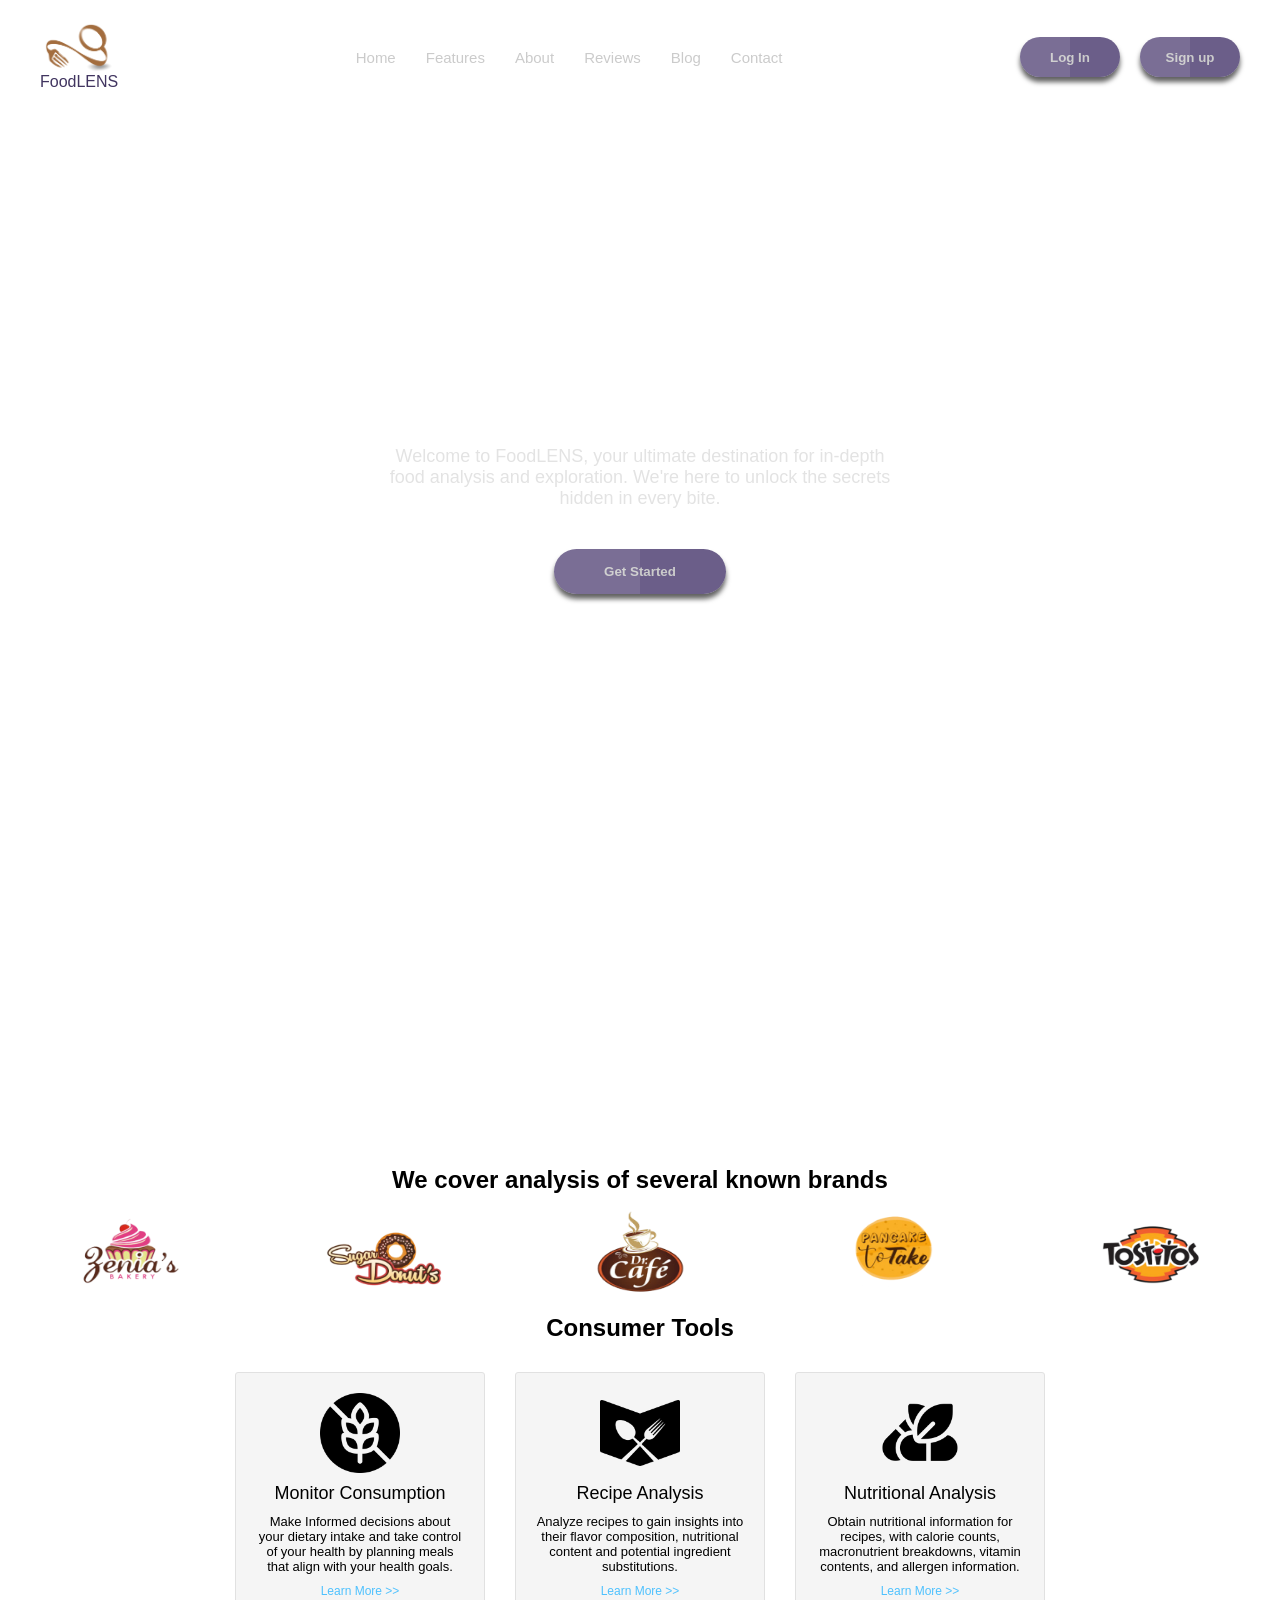
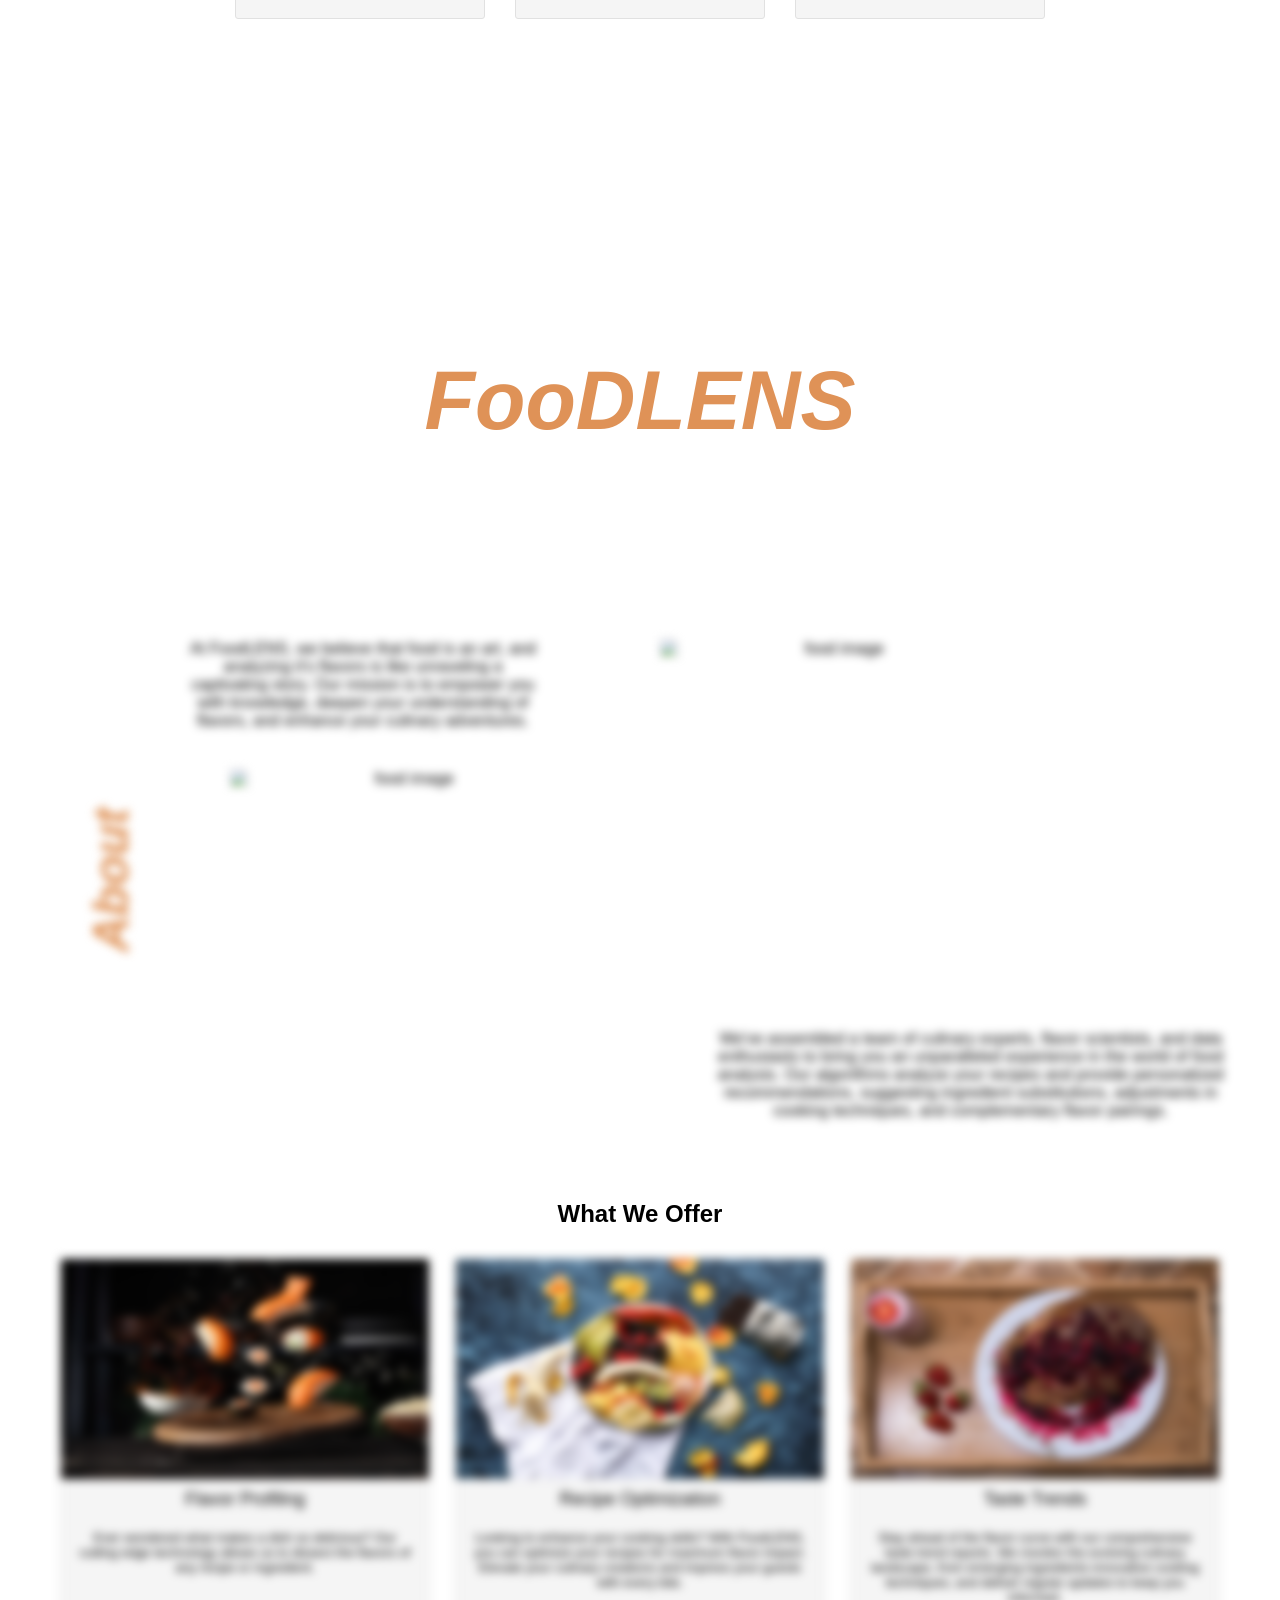
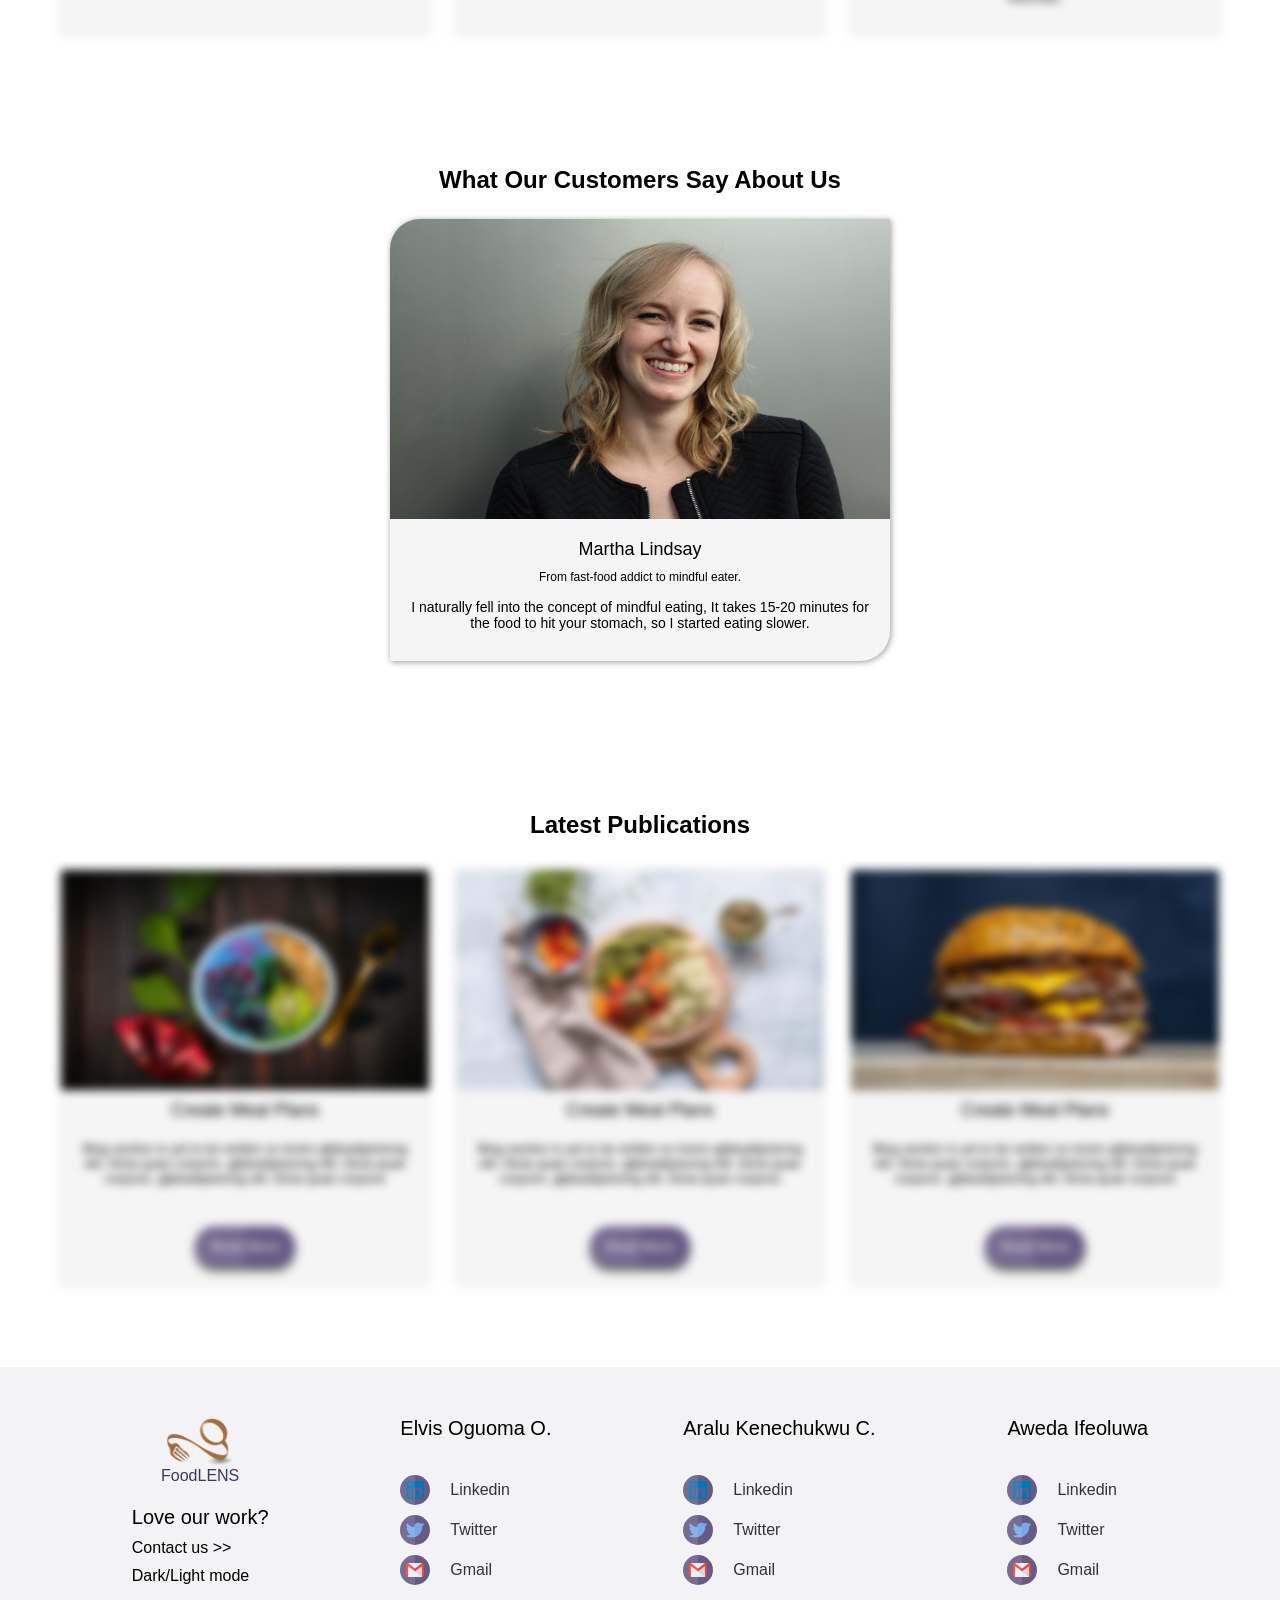
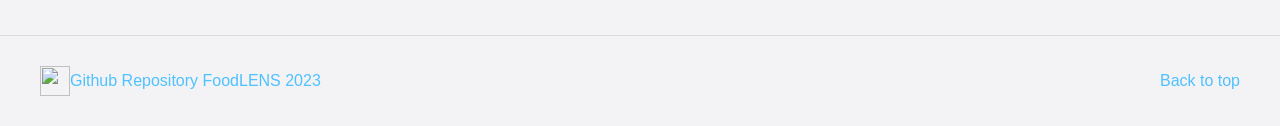
==== commit 1ebab37d: "new updates" ====
--- a/Desktop/Coding-[Frontend]/Projects/Websites/FoodLENS/index.html
+++ b/Desktop/Coding-[Frontend]/Projects/Websites/FoodLENS/index.html
@@ -15,8 +15,8 @@
         -->
     <header>
         <nav>
-            <a href="#"><img class="header_logo" src="Images/logo/Logo.png" alt="Foodlens logo"></a>
-            <ul>
+            <a class="logo"  href="#"><img src="Images/logo/Logo.png" alt="Foodlens logo">FoodLENS</a>
+            <ul class="hide-for-mobile">
                 <li class="hide-for-mobile"><a class="link1" href="#">Home</a></li>
                 <li class="hide-for-mobile"><a class="link2" href="#features">Features</a></li>
                 <li class="hide-for-mobile"><a class="link3" href="#about">About</a></li>
@@ -136,7 +136,7 @@
         <div class="about">
             <h2 class="hidden to_left">About</h2>
             <div class="first-box">
-                <p class=" hidden to_left" >At FoodLENS, we belive that food is an art,
+                <p class=" hidden to_left" >At FoodLENS, we believe that food is an art,
                     and analyzing it's flavors is like unraveling a captivating story. Our mission
                     is to empower you with knowledge, deepen your understanding of flavors,
                     and enhance your culinary adventures.
@@ -161,7 +161,7 @@
                     <img src="Images/backgrounds/flavor-bg.jpg" alt="food image">
                     <h5>Flavor Profiling</h5>
                     <p>Ever wondered what makes a dish so delicious? Our cutting edge
-                        technology allows us to dissect the flavors of any recipe or ingrdient.
+                        technology allows us to dissect the flavors of any recipe or ingredient.
                     </p>
                 </div>
                 <div class="about-card hidden">
@@ -209,7 +209,7 @@
                 <div class="about-card">
                     <img src="Images/backgrounds/blog1.jpg" alt="blog image">
                     <h5>Create Meal Plans</h5>
-                    <p>Lorem ipsum dolor sit amet consectetur
+                    <p>Blog section is yet to be written so lorem
                          gfjdsadipisicing elit. Dicta quae corporis.
                          gfjdsadipisicing elit. Dicta quae corporis.
                          gfjdsadipisicing elit. Dicta quae corporis
@@ -219,7 +219,7 @@
                 <div class="about-card">
                     <img src="Images/backgrounds/blog2.jpg" alt="blog image">
                     <h5>Create Meal Plans</h5>
-                    <p>Lorem ipsum dolor sit amet consectetur
+                    <p>Blog section is yet to be written so lorem
                         gfjdsadipisicing elit. Dicta quae corporis.
                         gfjdsadipisicing elit. Dicta quae corporis.
                         gfjdsadipisicing elit. Dicta quae corporis
@@ -229,7 +229,7 @@
                 <div class="about-card">
                     <img src="Images/backgrounds/blog3.jpg" alt="blog image">
                     <h5>Create Meal Plans</h5>
-                    <p>Lorem ipsum dolor sit amet consectetur
+                    <p>Blog section is yet to be written so lorem
                         gfjdsadipisicing elit. Dicta quae corporis.
                         gfjdsadipisicing elit. Dicta quae corporis.
                         gfjdsadipisicing elit. Dicta quae corporis
@@ -245,22 +245,19 @@
       <footer id="contact">
         <div class="first-sect">
             <div class="logo-box">
-                <a href="#"><img class="footer_logo" src="Images/logo/Logo.png" alt="Foodlens logo"></a>
+                <a class="logo" href="#"><img src="Images/logo/Logo.png" alt="Foodlens logo">FoodLENS</a>
                 <ul class="footer mode">
-                    <li>Love our work?</li>
+                    <li id="tt">Love our work?</li>
                     <li>Contact us >></li>
                     <li id="toggle-mode">Dark/Light mode</li>
                 </ul>
             </div>
             <ul class="footer">
                 <li>Elvis Oguoma O.</li>
-                <li><a href="#"><button id="socials">
-                    <img src="Images/logo/whatsapp.png" alt="whatsapp">
-                </button>Whatsapp</a></li>
-                <li><a href="#"><button id="socials">
+                <li><a href="https://www.linkedin.com/in/elvis-oguoma-66a77318a"><button id="socials">
                     <img src="Images/logo/linkedin.png" alt="linkedin">
                 </button>Linkedin</a></li>
-                <li><a href="#"><button id="socials">
+                <li><a href="https://www.twitter.com/r0elle"><button id="socials">
                     <img src="Images/logo/twitter.png" alt="twitter">
                 </button>Twitter</a></li>
                 <li><a href="elvisrozy52@gmail.com"><button id="socials">
@@ -269,13 +266,10 @@
             </ul>
             <ul class="footer">
                 <li>Aralu Kenechukwu C.</li>
-                <li><a href="#"><button id="socials">
-                    <img src="Images/logo/whatsapp.png" alt="whatsapp">
-                </button>Whatsapp</a></li>
-                <li><a href="#"><button id="socials">
+                <li><a href="https://www.linkedin.com/in/kenechukwu-aralu-1b7238207"><button id="socials">
                     <img src="Images/logo/linkedin.png" alt="linkedin">
                 </button>Linkedin</a></li>
-                <li><a href="#"><button id="socials">
+                <li><a href="https://twitter.com/aralukene"><button id="socials">
                     <img src="Images/logo/twitter.png" alt="twitter">
                 </button>Twitter</a></li>
                 <li><a href="junioraralu@gmail.com"><button id="socials">
@@ -284,13 +278,10 @@
             </ul>
             <ul class="footer">
                 <li>Aweda Ifeoluwa</li>
-                <li><a href="#"><button id="socials">
-                    <img src="Images/logo/whatsapp.png" alt="whatsapp">
-                </button>Whatsapp</a></li>
-                <li><a href="#"><button id="socials">
+                <li><a href="https://ng.linkedin.com/in/aweda-ifeoluwa-b91b9976"><button id="socials">
                     <img src="Images/logo/linkedin.png" alt="linkedin">
                 </button>Linkedin</a></li>
-                <li><a href="#"><button id="socials">
+                <li><a href="https://twitter.com/LovethSir"><button id="socials">
                     <img src="Images/logo/twitter.png" alt="twitter">
                 </button>Twitter</a></li>
                 <li><a href="ifeI1939@gmail.com"><button id="socials">
@@ -299,7 +290,7 @@
             </ul>
         </div>
         <div class="copy_right">
-            &copy;Copyright FoodLENS 2023
+            <a href="https://github.com/Elvis-rozy/FoodLENS"><img src="/Images/logo/pngwing.com.png">Github Repository FoodLENS 2023</a>
             <a href="#">Back to top</a>
         </div>
     </footer>
--- a/Desktop/Coding-[Frontend]/Projects/Websites/FoodLENS/css/style.css
+++ b/Desktop/Coding-[Frontend]/Projects/Websites/FoodLENS/css/style.css
@@ -64,42 +64,44 @@
 /*=========================================
 Dark mode/ Light mode Styles
 =========================================*/
-.light-mode {
-  background: linear-gradient(45deg, rgba(118, 0, 93, 0.6), #ff7bb8, rgba(118, 0, 93, 0.6), #9760c9, rgba(149, 147, 255, 0.6784313725));
-  color: #333;
+.dark-mode {
+  background: black;
+  color: rgba(188, 161, 199, 0.9098039216);
+  box-shadow: none;
+}
+
+body.dark-mode .new-section .about-cards .about-card,
+body.dark-mode footer,
+body.dark-mode footer .footer li a {
+  background: rgba(0, 0, 0, 0.58);
+  color: rgba(188, 161, 199, 0.9098039216);
+}
+body.dark-mode .new-section .about-cards .about-card:hover,
+body.dark-mode footer:hover,
+body.dark-mode footer .footer li a:hover {
+  box-shadow: none;
+}
+
+body.dark-mode .trust .tools .cards .card {
+  background: rgba(38, 38, 38, 0.52);
+}
+
+body.dark-mode .review-cards .review-card {
+  box-shadow: 1px 1px 3px rgb(153, 153, 153);
+  background: rgba(0, 0, 0, 0.58);
+  color: rgba(188, 161, 199, 0.9098039216);
+}
+
+body.dark-mode #favorites .favs .fav {
+  box-shadow: none;
+}
+body.dark-mode #favorites .favs .fav:hover {
+  box-shadow: none;
 }
 
 /*=========================================
 Button Styles
 =========================================*/
-/* button {
-    min-width: 100px;
-    min-height: 38px;
-    background: #e7e7e7;
-    box-shadow: 4px 4px 12px #262626;
-    display: inline-flex;
-    justify-content: center;
-    align-items: center;
-    border-radius: 30px;
-    color: #0d0d25;
-    text-transform: capitalize;
-    text-align: center;
-    border: none;
-    cursor: pointer;
-    outline: none !important;
-    transition: .3s;
-    font-weight: 700;
-    overflow: hidden;
-    position: relative;
-
-    &:hover {
-        color: var(--cta);
-        transform: scale(.97);
-        border-color: #0d0d25;
-        box-shadow: inset 9px 9px 12px #cccccc, inset -9px -9px 12px #ffffff;
-    }
-}
- */
 button, .dash-hero .right .profile-submit, header .profile, .form .login-btn {
   display: inline-flex;
   align-items: center;
@@ -118,30 +120,30 @@
 }
 button::before, .dash-hero .right .profile-submit::before, header .profile::before, .form .login-btn::before {
   content: "";
-  position: absolute;
   top: 0;
   left: 0;
   width: 50%;
   height: 100%;
+  position: absolute;
   background: rgba(255, 255, 255, 0.1);
 }
 button::after, .dash-hero .right .profile-submit::after, header .profile::after, .form .login-btn::after {
   content: "";
-  position: absolute;
   top: 0;
   left: -100%;
   width: 100%;
   height: 100%;
+  transition: 0.5s;
+  position: absolute;
   background: linear-gradient(90deg, transparent, rgba(255, 255, 255, 0.4), transparent);
-  transition: 0.5s;
 }
 button:hover::after, .dash-hero .right .profile-submit:hover::after, header .profile:hover::after, .form .login-btn:hover::after {
   left: 100%;
 }
 button span, .dash-hero .right .profile-submit span, header .profile span, .form .login-btn span {
   position: absolute;
+  transition: 0.5s;
   display: block;
-  transition: 0.5s;
 }
 button span:nth-child(1), .dash-hero .right .profile-submit span:nth-child(1), header .profile span:nth-child(1), .form .login-btn span:nth-child(1) {
   top: 0;
@@ -153,8 +155,8 @@
 button span:nth-child(2), .dash-hero .right .profile-submit span:nth-child(2), header .profile span:nth-child(2), .form .login-btn span:nth-child(2) {
   top: 0;
   left: 0;
+  height: 0;
   width: 1px;
-  height: 0;
   background: #fff;
 }
 button span:nth-child(3), .dash-hero .right .profile-submit span:nth-child(3), header .profile span:nth-child(3), .form .login-btn span:nth-child(3) {
@@ -167,25 +169,25 @@
 button span:nth-child(4), .dash-hero .right .profile-submit span:nth-child(4), header .profile span:nth-child(4), .form .login-btn span:nth-child(4) {
   bottom: 0;
   right: 0;
+  height: 0;
   width: 1px;
-  height: 0;
   background: #fff;
 }
 button:hover span:nth-child(1), .dash-hero .right .profile-submit:hover span:nth-child(1), header .profile:hover span:nth-child(1), .form .login-btn:hover span:nth-child(1) {
-  width: 100%;
   transform: translateX(100%);
+  width: 100%;
 }
 button:hover span:nth-child(2), .dash-hero .right .profile-submit:hover span:nth-child(2), header .profile:hover span:nth-child(2), .form .login-btn:hover span:nth-child(2) {
+  transform: translateY(100%);
   height: 100%;
-  transform: translateY(100%);
 }
 button:hover span:nth-child(3), .dash-hero .right .profile-submit:hover span:nth-child(3), header .profile:hover span:nth-child(3), .form .login-btn:hover span:nth-child(3) {
-  width: 100%;
   transform: translateX(-100%);
+  width: 100%;
 }
 button:hover span:nth-child(4), .dash-hero .right .profile-submit:hover span:nth-child(4), header .profile:hover span:nth-child(4), .form .login-btn:hover span:nth-child(4) {
+  transform: translateY(-100%);
   height: 100%;
-  transform: translateY(-100%);
 }
 button:hover, .dash-hero .right .profile-submit:hover, header .profile:hover, .form .login-btn:hover {
   transform: scale(0.97);
@@ -257,12 +259,15 @@
   height: 100%;
   flex-direction: column;
 }
+.mobile-menu ul li:last-child {
+  margin-right: 30px;
+}
 .mobile-menu ul li {
   padding: 20px 0;
   transition: 0.3s;
 }
 .mobile-menu ul li a {
-  color: var(--white);
+  color: var(--background-light-gray);
   transition: 0.3s;
 }
 .mobile-menu ul li:hover {
@@ -271,10 +276,6 @@
 }
 .mobile-menu ul li:hover a {
   color: var(--cta);
-}
-
-footer .copy_right button, footer .copy_right .dash-hero .right .profile-submit, .dash-hero .right footer .copy_right .profile-submit, footer .copy_right header .profile, header footer .copy_right .profile, footer .copy_right .form .login-btn, .form footer .copy_right .login-btn {
-  border-radius: 50%;
 }
 
 /*=====================================
@@ -429,10 +430,15 @@
   height: 12.7vh;
   padding: 1.25rem 2.5rem;
 }
-header nav .header_logo {
-  width: 110px;
-  height: 100px;
-  border-radius: 50%;
+header nav .logo {
+  display: flex;
+  align-items: center;
+  flex-direction: column;
+  color: rgb(65, 53, 96);
+}
+header nav .logo img {
+  width: 70px;
+  height: 50px;
 }
 header nav ul {
   display: flex;
@@ -493,8 +499,14 @@
   header nav {
     width: 100%;
     height: 10vh;
+  }
+}
+@media (max-width: 950px) and (max-width: 550px) {
+  header nav {
     padding: 10px 20px;
   }
+}
+@media (max-width: 950px) {
   header nav .header_logo {
     width: 60px;
     height: 60px;
@@ -569,7 +581,7 @@
 }
 
 footer {
-  background-color: var(--background-light-gray);
+  background: var(--background-light-gray);
   position: relative;
 }
 footer .first-sect {
@@ -578,10 +590,25 @@
   border-bottom: 0.1px solid rgb(219, 219, 219);
   padding: 50px 0;
 }
-footer .first-sect .footer_logo {
-  width: 110px;
-  height: 100px;
-  border-radius: 50%;
+footer .first-sect .logo-box {
+  display: flex;
+  align-items: center;
+  justify-content: space-between;
+  flex-direction: column;
+}
+footer .first-sect #tt {
+  padding-bottom: 0;
+}
+footer .first-sect .logo {
+  display: flex;
+  align-items: center;
+  flex-direction: column;
+  color: rgb(65, 53, 96);
+  padding-bottom: 20px;
+}
+footer .first-sect .logo img {
+  width: 70px;
+  height: 50px;
 }
 footer .first-sect .footer {
   display: flex;
@@ -593,6 +620,7 @@
 }
 footer .first-sect .footer li:nth-child(1) {
   font-size: 20px;
+  padding-bottom: 25px;
 }
 footer .first-sect .footer li a {
   color: var(--text);
@@ -621,7 +649,13 @@
   padding: 30px 40px;
   color: var(--accent);
 }
+footer .copy_right img {
+  width: 30px;
+  height: 30px;
+}
 footer .copy_right a {
+  display: flex;
+  align-items: center;
   color: var(--accent);
 }
 
@@ -705,7 +739,7 @@
   padding-bottom: 30px;
   position: relative;
   display: flex;
-  gap: 20px;
+  gap: 30px;
 }
 .trust .tools .cards .card {
   border: 1px solid rgb(225, 225, 225);
@@ -713,7 +747,7 @@
   align-items: center;
   background: rgb(245, 245, 245);
   flex-direction: column;
-  border-radius: 20px;
+  border-radius: 3px;
   position: relative;
   padding: 20px;
   transition: 0.3s;
@@ -815,9 +849,9 @@
 }
 .main .about {
   background-image: url("/images/backgrounds/header-bg.png");
-  background-size: contain;
+  background-size: cover;
   background-position: center;
-  background-repeat: no-repeat;
+  background-repeat: repeat;
   display: flex;
   align-items: center;
   padding: 40px 40px 80px;
@@ -853,15 +887,15 @@
   padding-left: 40px;
 }
 .main .about .first-box img, .main .about .second-box img {
-  width: 300px;
+  width: 350px;
   height: 350px;
 }
 
 .new-section {
   background-image: url("/images/backgrounds/header-bg.png");
-  background-size: contain;
+  background-size: cover;
   background-position: center;
-  background-repeat: no-repeat;
+  background-repeat: repeat;
   overflow-x: hidden;
   padding: 0 60px;
   text-align: start;
@@ -885,7 +919,7 @@
   align-items: center;
   background: rgb(245, 245, 245);
   flex-direction: column;
-  border-radius: 20px;
+  border-radius: 3px;
   overflow: hidden;
   position: relative;
   transition: 0.3s;
@@ -897,7 +931,7 @@
 }
 .new-section .about-cards .about-card:hover {
   box-shadow: 1px 4px 6px rgb(153, 153, 153);
-  transform: scale(1.1);
+  transform: scale(1.05);
 }
 .new-section .about-cards .about-card img {
   width: 100%;
@@ -929,6 +963,13 @@
     font-size: 30px;
     transform: rotate(0);
   }
+  .main .about .first-box, .main .about .second-box {
+    flex-direction: row;
+    align-items: start;
+  }
+  .main .about .first-box p, .main .about .second-box p {
+    text-align: start;
+  }
   .main .about .first-box {
     margin-right: 0;
     margin-bottom: 30px;
@@ -936,12 +977,21 @@
   .main .about .first-box p {
     padding-right: 0;
   }
+}
+@media (max-width: 950px) and (max-width: 550px) {
+  .main .about .first-box img, .main .about .second-box img {
+    display: none;
+  }
+}
+@media (max-width: 950px) {
   .main .about .second-box {
     margin-left: 0;
   }
   .main .about .second-box p {
     padding-left: 0;
   }
+}
+@media (max-width: 950px) {
   .main .new-section .about-cards {
     display: block;
   }
@@ -972,7 +1022,7 @@
   align-items: center;
   background: rgb(245, 245, 245);
   flex-direction: column;
-  border-radius: 20px;
+  border-radius: 30px 0;
   overflow: hidden;
   width: 500px;
 }
@@ -986,12 +1036,12 @@
   font-size: 18px;
 }
 .review-cards .review-card .head-info {
-  font-size: 10.3px;
+  font-size: 12px;
 }
 .review-cards .review-card .info {
   padding: 15px 20px 30px;
   font-weight: 500;
-  font-size: 13px;
+  font-size: 14px;
 }
 
 /*
@@ -1191,7 +1241,9 @@
   justify-content: center;
   width: 100%;
   height: 100vh;
-  position: relative;
+  flex-direction: column;
+  position: relative;
+  transition: 0.3s;
 }
 #home::before {
   content: "";
@@ -1206,37 +1258,25 @@
   background-position: center;
   background-repeat: no-repeat;
 }
-#home .search-form {
-  position: relative;
-}
-#home .search-form input {
-  box-shadow: 3px 8px 8px rgb(0, 0, 0);
-  background-color: rgba(0, 0, 84, 0.43);
-  width: 550px;
-  height: 50px;
-  padding: 4px 20px 0 60px;
-  border-radius: 30px;
-  text-align: start;
+#home h1 {
+  padding-bottom: 20px;
+  color: var(--white);
+  position: relative;
+  font-size: 52px;
+}
+#home p {
+  color: rgb(227, 227, 227);
+  padding-bottom: 40px;
+  position: relative;
+  font-size: 20px;
+}
+#home a {
+  color: var(--white);
+  font-weight: 700;
+  transition: 0.3s;
+}
+#home a:hover {
   color: var(--cta);
-  font-size: 18px;
-  cursor: pointer;
-  transition: 0.3s;
-  outline: none;
-}
-#home .search-form input::placeholder {
-  color: rgb(158, 158, 158);
-}
-#home .search-form input:hover {
-  background-color: rgba(5, 5, 51, 0.678);
-}
-#home .search-form img {
-  width: 40px;
-  height: 45px;
-  transform: translateY(-50%);
-  filter: brightness(1.4);
-  position: absolute;
-  left: 15px;
-  top: 50%;
 }
 
 /*
@@ -1373,18 +1413,21 @@
   display: flex;
   align-items: start;
   justify-content: center;
-  background-color: rgba(50, 50, 56, 0.25);
-  flex-direction: column;
-  border-radius: 10px;
+  background-color: rgba(188, 188, 255, 0.13);
+  box-shadow: 14px 12px 6px rgba(120, 118, 118, 0.4705882353);
+  flex-direction: column;
+  border-radius: 3px;
   overflow: hidden;
+  transition: 0.3s;
+}
+#favorites .favs .fav:hover {
+  transform: scale(0.97);
+  box-shadow: inset 11px -12px 6px rgba(147, 143, 143, 0.3215686275);
 }
 #favorites .favs .fav #fav1 {
   width: 100%;
   height: 250px;
   transition: 0.3s;
-}
-#favorites .favs .fav #fav1:hover {
-  transform: scale(1.05);
 }
 #favorites .favs .fav h4 {
   margin: 20px 0 0 10px;
@@ -1442,8 +1485,6 @@
 
 .dash-hero {
   background: linear-gradient(to right, rgb(240, 240, 240), rgb(143, 141, 141), rgb(215, 213, 213));
-  width: 100%;
-  height: 100vh;
   grid-template-columns: 0.6fr 1.1fr 1.2fr;
   color: var(--text);
   padding: 30px;
@@ -1553,18 +1594,18 @@
   background: linear-gradient(45deg, rgb(75, 75, 126), rgb(247, 172, 114));
   flex-direction: column;
   border-radius: 0 20px;
-  position: absolute;
+  position: relative;
   padding: 20px;
   transition: 1s;
   display: flex;
   gap: 20px;
 }
-.dash-hero .right .profile-edit .personal-info, .dash-hero .right .profile-edit .diet-comp, .dash-hero .right .profile-edit .tolerance, .dash-hero .right .profile-edit .meal-info {
-  flex-direction: column;
-  display: flex;
-}
-.dash-hero .right .profile-edit .personal-info, .dash-hero .right .profile-edit .tolerance {
-  gap: 20px;
+.dash-hero .right .profile-edit form, .dash-hero .right .profile-edit .diet-comp, .dash-hero .right .profile-edit .tolerance, .dash-hero .right .profile-edit .meal-info {
+  flex-direction: column;
+  display: flex;
+}
+.dash-hero .right .profile-edit form, .dash-hero .right .profile-edit .tolerance {
+  gap: 30px;
 }
 .dash-hero .right .profile-edit .diet-comp {
   gap: 10px;
@@ -1575,6 +1616,14 @@
 .dash-hero .right .profile-edit .input-box {
   position: relative;
   width: 350px;
+}
+.dash-hero .right .profile-edit .input-box img {
+  margin-right: 20px;
+  position: absolute;
+  cursor: pointer;
+  bottom: 25%;
+  width: 20px;
+  right: 0;
 }
 .dash-hero .right .profile-edit .input-box label {
   transform: translateY(-50%);
@@ -1618,24 +1667,28 @@
 @media (max-width: 950px) {
   .dash-hero {
     grid-template-columns: 0.7fr 1.3fr;
+    height: 100vh;
   }
   .dash-hero .middle {
     display: none;
   }
   #head {
+    border-radius: 0;
     width: 100%;
-    border-radius: 0;
   }
 }
 @media (max-width: 950px) and (max-width: 550px) {
   .dash-hero {
     display: flex;
     align-items: start;
-    padding: 10vh 20px 30px;
     flex-direction: column;
+    padding: 13vh 0 0;
+    height: auto;
+    gap: 0;
   }
   .dash-hero .left {
-    flex-direction: row;
+    display: flex;
+    flex-direction: column;
   }
   .dash-hero .left h2 {
     margin-bottom: 0;
@@ -1650,17 +1703,20 @@
   }
   .dash-hero .right {
     justify-content: start;
+    height: 100vh;
     width: 100%;
   }
   .dash-hero .right .profile-details {
+    padding: 20px;
     margin-top: 0;
   }
   .dash-hero .right .profile-edit {
     width: 100%;
     height: 100vh;
     align-items: center;
+    position: absolute;
     border-radius: 0;
-    top: 10vh;
+    top: 12vh;
   }
   .dash-hero .right .profile-submit {
     min-width: 300px;
@@ -1669,15 +1725,6 @@
     padding: 30px 10px;
   }
 }
-.invisible {
-  filter: blur(50px);
-  transform: translateX(200%);
-}
-
-.visible {
-  transform: translateX(0);
-}
-
 /*=========================================
 Profile page Styles
 =========================================*/
@@ -1723,7 +1770,7 @@
   width: 100%;
   height: auto;
   grid-template-columns: repeat(2, 1fr);
-  padding: 15vh 30px 40px;
+  padding: 15vh 40px 40px;
   color: var(--text);
   display: grid;
   gap: 30px;
@@ -1731,6 +1778,7 @@
 .result img {
   width: 100%;
   height: 300px;
+  border-radius: 30% 0;
 }
 .result .food-details {
   display: flex;
@@ -1738,6 +1786,9 @@
   flex-direction: column;
   padding: 0 30px;
   gap: 10px;
+}
+.result .food-details span {
+  display: flex;
 }
 .result .food-details p {
   text-align: start;
@@ -1781,6 +1832,7 @@
   align-items: start;
   justify-content:  space-between;
   flex-direction: column;
+  padding: 0 30px;
   text-align: start;
   gap: 10px;
 }
@@ -1788,10 +1840,31 @@
   text-align: start;
 }
 .result .ingredients-info p {
+  text-align: start;
+  line-height: 30px;
+  width: 100%;
   border: 1px solid #dbdbdb;
-  padding: 10px;
-}
-
+  padding: 20px;
+}
+
+/*
+=========================================
+Mobile and Tab setup
+=========================================
+*/
+@media (max-width: 550px) {
+  .result {
+    display: flex;
+    flex-direction: column;
+    padding: 12vh 0 40px;
+  }
+  .result img {
+    border-radius: 0;
+  }
+  .result .food-details {
+    padding: 0 20px;
+  }
+}
 .video-tutorial {
   display: flex;
   align-items: center;
@@ -1814,6 +1887,17 @@
   padding: 10px 0;
 }
 
+/*
+=========================================
+Mobile and Tab setup
+=========================================
+*/
+@media (max-width: 550px) {
+  .video-tutorial .video {
+    width: 100%;
+    height: 500px;
+  }
+}
 .more {
   overscroll-behavior-inline: contain;
   grid-auto-columns: 36%;
@@ -1825,12 +1909,12 @@
 }
 .more .more-card {
   background: rgba(128, 128, 128, 0.1019607843);
-  border-radius: 10px;
+  border-radius: 3px;
   overflow: hidden;
 }
 .more .more-card img {
   width: 100%;
-  height: 250px;
+  height: 220px;
 }
 .more .more-card h5 {
   text-align: start;
@@ -1908,70 +1992,107 @@
 }
 
 .categories {
-  position: relative;
-  height: auto;
-}
-.categories .buttons {
+  text-align: center;
+}
+.categories .cat-header {
+  border-bottom: 1px solid rgba(189, 188, 188, 0.32);
+  padding-top: 13vh;
   position: fixed;
-  border-bottom: 1px solid rgba(189, 188, 188, 0.32);
+  width: 100%;
+  background: white;
+  z-index: 3;
+}
+.categories .cat-header h2 {
+  padding-bottom: 20px;
+  color: var(--cta);
+}
+.categories .cat-header .buttons {
+  height: 30px;
   display: grid;
+  place-items: center;
   grid-template-columns: repeat(6, 1fr);
-  align-items: center;
-  width: 100%;
-  background: white;
-  padding: 15vh 30px 10px;
-  z-index: 3;
-}
-.categories .buttons .small {
-  color: var(--text);
+}
+.categories .cat-header .buttons .btn {
   color: rgb(134, 134, 135);
-  transition: 0.3s;
-  font-size: 18px;
-}
-.categories .buttons .small:hover {
+  cursor: pointer;
+  font-size: 16px;
+  font-weight: 500;
+  transition: 0.3s;
+}
+.categories .cat-header .buttons .btn:hover {
   color: var(--cta);
   font-weight: 700;
-  font-size: 24px;
-}
-.categories .group {
+  font-size: 20px;
+}
+.categories .section-center {
   display: grid;
   grid-template-columns: repeat(4, 1fr);
-  padding: 25vh 50px 50px;
-  gap: 30px;
-}
-.categories .group .pod {
-  background: white;
-  width: 100%;
-  height: 180px;
-  position: relative;
-  transition: 0.3s;
-}
-.categories .group .pod:hover {
+  padding: 30vh 50px 40px;
+  gap: 40px 25px;
+}
+.categories .section-center .menu-item {
+  display: flex;
+  flex-direction: column;
+  position: relative;
+  height: 170px;
+  overflow: hidden;
+  border-radius: 30px 0;
+  transition: 0.3s;
+}
+.categories .section-center .menu-item:hover {
   box-shadow: 3px 4px 6px #817e7e;
   transform: scale(1.03);
 }
-.categories .group .pod img {
+.categories .section-center .menu-item .photo {
   width: 100%;
   height: 100%;
 }
-.categories .group .pod h5, .categories .group .pod p {
+.categories .section-center .menu-item .item-info {
+  padding: 5px 10px 5px 5px;
+  bottom: 0;
+  background: white;
+  border-radius: 0 15px 0 0;
   position: absolute;
+  display: flex;
+  gap: 5px;
+  flex-direction: column;
+}
+.categories .section-center .menu-item .item-info h4, .categories .section-center .menu-item .item-info p {
   text-align: start;
-  padding: 3px 10px 3px;
-  background: var(--white);
-  border-radius: 0 10px 0 0;
-}
-.categories .group .pod h5 {
-  bottom: 15px;
-  font-size: 14px;
-}
-.categories .group .pod p {
-  bottom: 0;
-  font-size: 10px;
-}
-
-.big {
-  color: var(--cta);
-  font-weight: 700;
-  font-size: 24px;
+}
+
+.Grid {
+  display: grid;
+}
+
+.Hide {
+  display: none;
+}
+
+/*
+=========================================
+Mobile and Tab setup
+=========================================
+*/
+@media (max-width: 950px) {
+  .categories .section-center {
+    grid-template-columns: repeat(3, 1fr);
+    padding: 25vh 20px 30px;
+  }
+}
+@media (max-width: 950px) and (max-width: 550px) {
+  header nav .search-form input {
+    width: 200px;
+  }
+  .categories .section-center {
+    grid-template-columns: repeat(2, 1fr);
+    padding: 33vh 20px 30px;
+  }
+  .categories .cat-header .buttons {
+    grid-template-columns: repeat(3, 1fr);
+    height: 80px;
+  }
+  .categories .cat-header .buttons .btn:hover {
+    font: 17px;
+  }
 }
